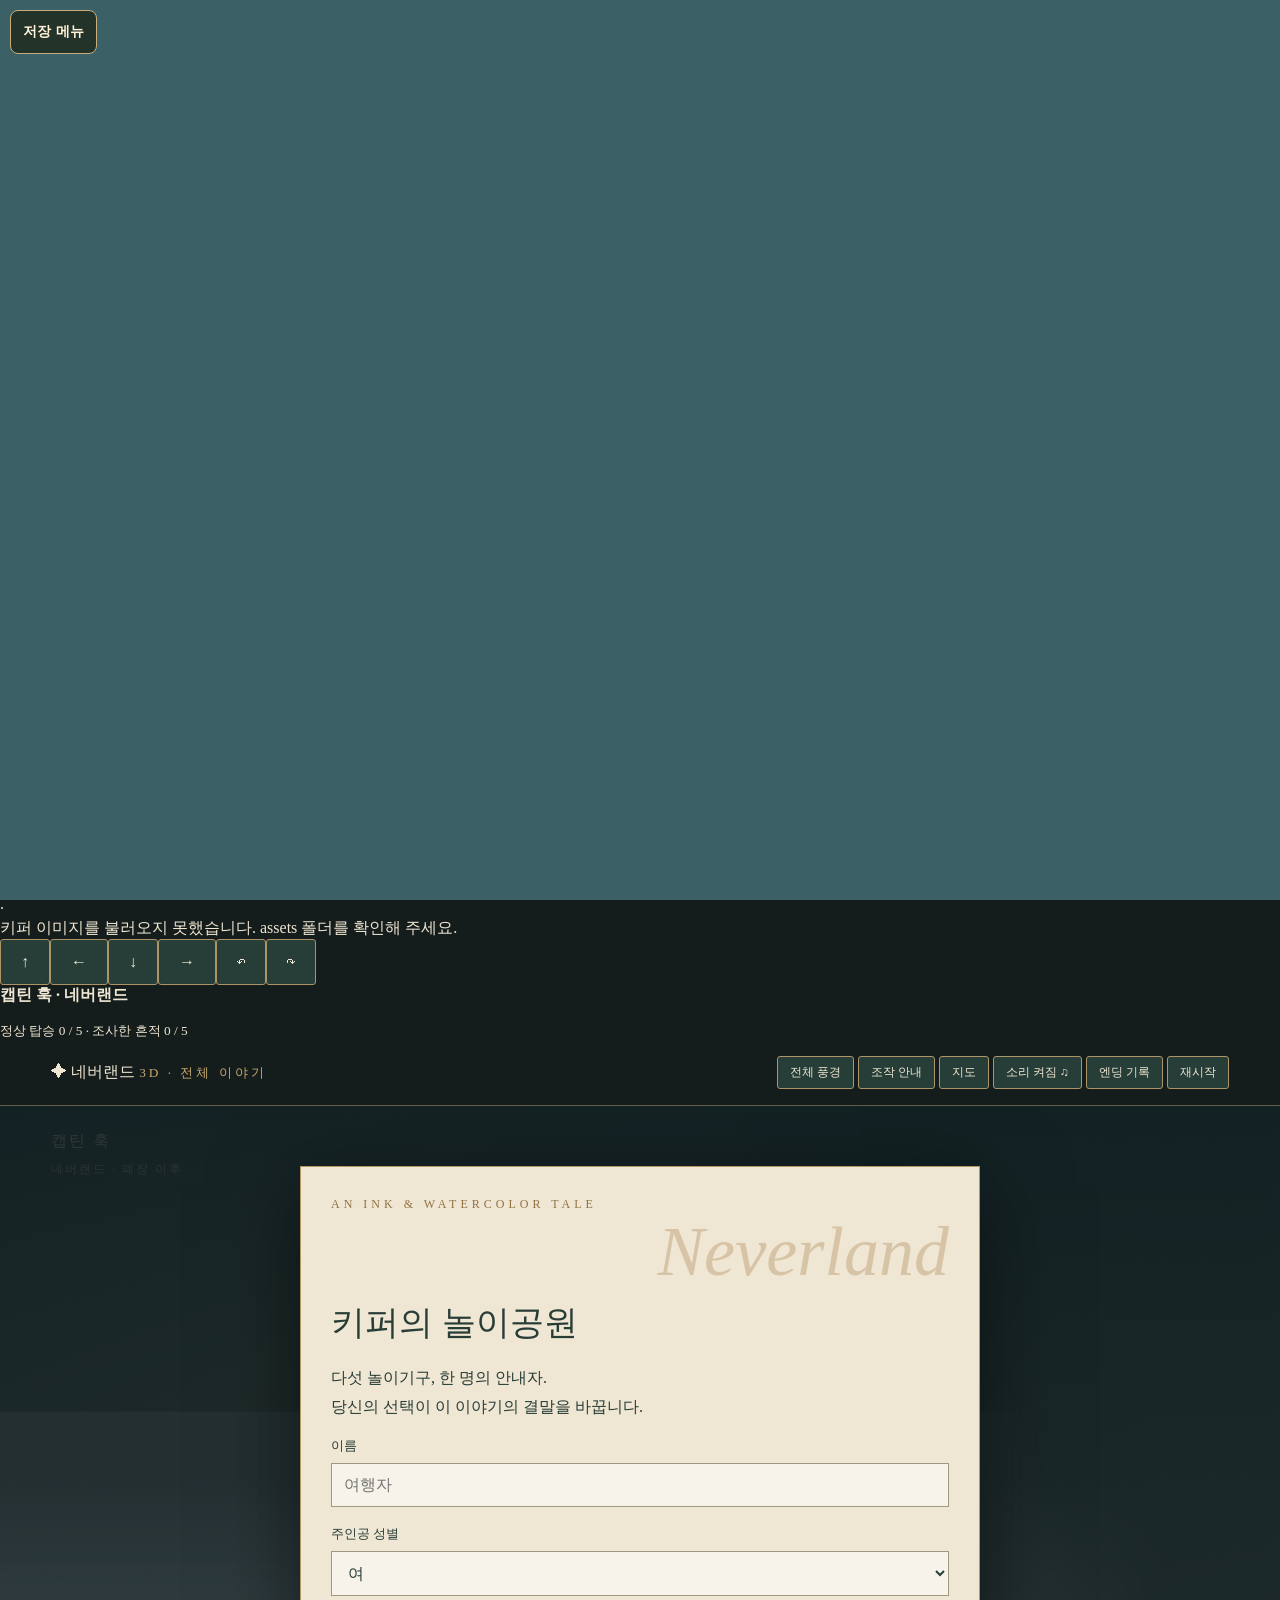
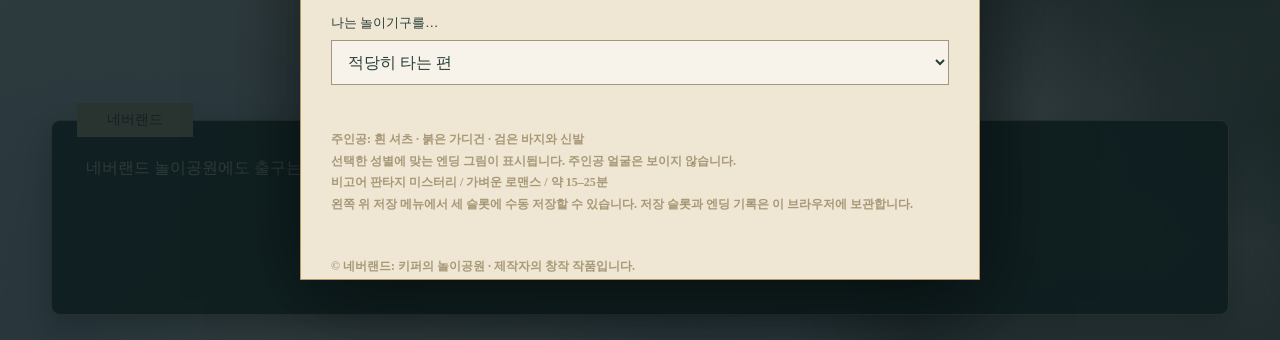
==== index.html @ f34f4129 "Add playable bedroom protagonists" ====
<meta name="robots" content="noindex,nofollow,noarchive"><!doctype html><html lang="ko"><meta charset="utf-8"><meta name="viewport" content="width=device-width,initial-scale=1"><title>네버랜드: 키퍼의 놀이공원 · 3D 전체 이야기</title>
<style>
:root{--cream:#efe6d3;--gold:#c6a771;--green:#263e37}*{box-sizing:border-box}body{margin:0;background:#151d1c;color:var(--cream);font-family:Georgia,'Malgun Gothic',serif}button,input,select{font:inherit}button{cursor:pointer;border:1px solid #ad9467;background:#263e37;color:var(--cream);padding:13px 20px;border-radius:3px}button:hover,button:focus-visible{background:#536455;outline:2px solid #dfc394}button:disabled{opacity:.5;cursor:default}header{height:66px;display:flex;align-items:center;justify-content:space-between;padding:0 4%;border-bottom:1px solid #665d49}header small{letter-spacing:3px;color:var(--gold)}header button{padding:7px 12px;font-size:12px}main{max-width:1400px;margin:auto}.stage{height:calc(100vh - 66px);min-height:650px;position:relative;overflow:hidden;background:radial-gradient(ellipse at 30% 35%,#d4b78a55,transparent 50%),linear-gradient(#253c3d,#7c8170 65%,#364e44)}.stage:after{content:'';position:absolute;inset:0;pointer-events:none;opacity:.19;background:url("data:image/svg+xml,%3Csvg xmlns='http://www.w3.org/2000/svg' width='180' height='180'%3E%3Cfilter id='n'%3E%3CfeTurbulence type='fractalNoise' baseFrequency='.65' numOctaves='3' stitchTiles='stitch'/%3E%3C/filter%3E%3Crect width='100%25' height='100%25' opacity='.6' filter='url(%23n)'/%3E%3C/svg%3E");mix-blend-mode:soft-light}.scene-label{position:absolute;top:25px;left:4%;z-index:2;letter-spacing:2px;color:#efdfba}.scene-label span{display:block;font-size:12px;margin-top:9px;color:#d2c6ab}.background{position:absolute;inset:0;width:100%;height:100%;opacity:.8}.keeper{position:absolute;height:87%;width:48%;right:5%;bottom:-4%;filter:drop-shadow(0 10px 20px #18272388);transition:opacity .5s}.hero{position:absolute;width:20%;height:50%;left:4%;bottom:22%;opacity:.7}.dialog{position:absolute;bottom:25px;left:4%;right:4%;z-index:3;background:#172d29ed;border:1px solid #c1a777;padding:29px 34px 23px;box-shadow:0 10px 40px #0006;min-height:195px}.name{position:absolute;top:-18px;left:25px;background:#d5c097;color:#243d35;padding:8px 30px;font-size:14px}.dialog p{line-height:1.85;margin:3px 0 18px;white-space:pre-line;max-width:1000px}.choices{display:flex;gap:10px;flex-wrap:wrap}.choices button{flex:1;min-width:150px}.modal{position:absolute;inset:0;background:#101d20dd;z-index:8;display:flex;align-items:center;justify-content:center;padding:20px}.panel{background:var(--cream);color:#273d36;border:1px solid #b39764;box-shadow:0 20px 80px #0008;padding:30px;max-width:680px;width:100%;max-height:90%;overflow:auto}.panel h1{font-size:34px;font-weight:normal;margin:8px 0 18px}.panel p{line-height:1.8}.panel input,.panel select{background:#fff8;border:1px solid #9d987e;color:#263e37;padding:12px;width:100%;margin:8px 0 18px}.panel label{display:block;font-size:13px}.panel button{margin:5px}.eyebrow{font-size:12px;letter-spacing:4px;color:#917345}.map{display:grid;grid-template-columns:1fr 1fr;gap:10px}.map button{min-height:90px;text-align:left}.map small{display:block;margin-top:8px;color:#d2c49d}.cut{background:linear-gradient(#1d2836,#5b6170);}.cut .keeper,.cut .hero{opacity:0}.cut .background{opacity:.5}.title-art{font-size:70px;color:#ad8858;text-align:right;font-style:italic;opacity:.35}.status{font-size:12px;color:#a79877}.puzzle-line{display:flex;gap:8px;flex-wrap:wrap;margin:20px 0}.puzzle-line button{flex:1;font-size:20px}.record{border-bottom:1px solid #b4a585;padding:12px 0}.flash{animation:fade .65s}@keyframes fade{from{opacity:0}to{opacity:1}}@media(max-width:700px){header small{display:none}.stage{min-height:760px;height:calc(100dvh - 66px)}.keeper{width:85%;right:-12%;height:78%;bottom:12%}.hero{display:none}.dialog{left:3%;right:3%;padding:27px 18px 18px;bottom:16px}.choices{gap:6px}.choices button{min-width:100%;padding:9px}.scene-label{font-size:13px}.panel{padding:23px}.panel h1{font-size:27px}}

.keeper{left:50%;right:auto;transform:translateX(-50%)}@media(max-width:700px){.keeper{left:50%;right:auto;transform:translateX(-50%)}}

.background{display:none}.painted-background{position:absolute;inset:0;width:100%;height:100%;pointer-events:none}.cut .painted-background{filter:brightness(.88)}
.picture-map{position:relative;width:100%;aspect-ratio:3/2;isolation:isolate;overflow:hidden;border-radius:12px;box-shadow:0 12px 35px #23352a33}.picture-map img{width:100%;height:100%;object-fit:fill;display:block}.ride-spot{position:absolute;transform:translate(-50%,-50%);width:24%;height:24%;background:transparent;border:2px solid transparent;border-radius:50%;cursor:pointer;padding:0;color:#283e32}.ride-spot:hover,.ride-spot:focus-visible{border-color:#c88f4e;background:#fff7db22;outline:none}.ride-label{position:absolute;bottom:0;left:50%;transform:translateX(-50%);white-space:nowrap;background:#fff8e9eb;border:1px solid #a99d7b;border-radius:15px;padding:5px 9px;font-weight:650;font-size:clamp(10px,1.5vw,16px)}.ride-spot.current .ride-label{background:#853c4b;color:#fff;border-color:#853c4b}.location-pin{position:absolute;left:50%;top:0;transform:translate(-50%,-65%);background:#a93952;color:white;border:2px solid #fff8e9;border-radius:16px;padding:5px 9px;white-space:nowrap;font-size:clamp(10px,1.4vw,15px);box-shadow:0 3px 9px #0003;pointer-events:none}.location-pin:after{content:'';position:absolute;left:calc(50% - 5px);bottom:-8px;border:5px solid transparent;border-top-color:#a93952;border-bottom:0}.status{padding:14px 0;font-weight:600}@media(max-width:600px){main{padding:18px 8px}.location-pin{padding:3px 5px}.ride-label{padding:3px 5px}}
.panel:has(.picture-map){width:100%;max-width:1050px;max-height:90%;overflow:auto}.panel .picture-map{width:100%;max-width:82.5vh;aspect-ratio:3/2;margin:auto}#mapItems .ride-spot{margin:0}.panel .map-help{font-size:14px}

.ending-art{display:none;position:absolute;inset:0;width:100%;height:100%;object-fit:cover;object-position:center 35%;z-index:2}.ending-scene .ending-art{display:block}.ending-scene .keeper,.ending-scene #location,.ending-scene .painted-background{display:none!important}.ending-scene .dialog{min-height:0;padding:18px 24px;bottom:16px}.ending-scene .dialog p{margin:5px 0 12px;line-height:1.7}.ending-scene .dialog button{padding:10px 18px}

.keeper-unseen .keeper{display:none!important}

.dialog{background:linear-gradient(120deg,#12332df5,#071d1aef);border:1px solid #c2a366;color:#faf0d5;border-radius:9px;box-shadow:0 12px 32px #0006}
#speaker.keeper-name{position:relative;display:inline-flex;align-items:center;justify-content:center;gap:18px;min-width:155px;padding:7px 22px;margin-bottom:10px;background:linear-gradient(110deg,#153a30,#24483b,#153a30);border:1px solid #bda371;border-radius:2px 16px 2px 16px;color:#f7e2b3;font-family:'Batang','바탕','Noto Serif KR',serif;font-size:18px;font-weight:400;letter-spacing:5px;line-height:1.4;box-shadow:inset 0 0 0 3px #122a2355,0 3px 10px #0003}
#speaker.keeper-name:before,#speaker.keeper-name:after{content:'✧';font-size:13px;letter-spacing:0;color:#c8aa70;font-family:serif}
@media(max-width:700px){#speaker.keeper-name{font-size:16px;min-width:140px;padding:6px 18px;gap:14px}}
</style><style id="event-art-display">.event-cut-art{display:none;position:absolute;left:15%;top:6%;width:70%;height:52%;object-fit:contain;object-position:center center;background:transparent;z-index:2;filter:drop-shadow(0 8px 20px #142c3355)}.event-cutscene .event-cut-art{display:block}.event-cutscene .keeper,.event-cutscene #location{display:none!important}.event-cutscene .dialog{z-index:3}@media(max-width:700px){.event-cut-art{left:4%;width:92%;top:8%;height:45%}}</style><style>.panel:has(.ride-canvas){max-width:850px}.panel:has(.ride-canvas) .puzzle-portrait{display:none}.ride-canvas{position:relative;min-height:235px;padding:18px;margin:12px 0;background:linear-gradient(#1e3c48,#55706b);border:2px solid #bda270;border-radius:12px;overflow:hidden;color:#f5e5b7}.ride-canvas[data-ready="true"]{box-shadow:inset 0 0 30px #ffe39d88}.star-wheel{position:relative;width:220px;height:220px;margin:auto}.star-ring{position:absolute;border:2px solid #d0b975;border-radius:50%;transition:transform .2s;background:repeating-conic-gradient(#d6bf8522 0deg 2deg,transparent 2deg 45deg)}.ring-0{inset:0}.ring-1{inset:32px}.ring-2{inset:63px}.star-ring span{position:absolute;top:-15px;left:50%;transform:translateX(-50%);font-size:28px;color:#ffe8a0;background:#294c51;border-radius:50%;padding:0 4px}.alignment-mark{position:absolute;top:-17px;left:50%;transform:translateX(-50%);color:#f1c770;z-index:3}.wheel-hub{position:absolute;top:88px;left:92px;font-size:36px}.panel:has(.ride-canvas) input[type="range"]{accent-color:#937945;margin:4px 0 10px;padding:2px;height:24px}.carousel-canopy{width:80%;margin:auto;text-align:center;padding:16px;border-radius:65% 65% 0 0;background:linear-gradient(90deg,#c9888a,#e0bf91,#c9888a);border:3px solid #d4b575}.carousel-horses{font-size:65px;letter-spacing:30px;text-align:center;color:#e9d3ac;text-shadow:0 4px #6c4752;animation:horse-bob 2s ease-in-out infinite}.music-score{display:flex;justify-content:center;gap:20px}.music-score span{display:flex;flex-direction:column;font-size:28px;color:#dbcbaf}.music-score b{font-size:16px}.music-score .played{color:#fff5a4;text-shadow:0 0 8px #ffe7a1}.piano-keys{display:flex;gap:2px;flex-wrap:wrap}.piano-keys button{flex:1;padding:20px 8px;background:#fff9eb;color:#34453d;border:1px solid #b6a687;border-bottom:8px solid #cdbf9f}.piano-keys button:last-child{flex-basis:100%;padding:9px;background:#344e43;color:#fff5de;border-bottom:1px solid #b6a687}.mirror-grid{display:grid;grid-template-columns:repeat(3,1fr);gap:7px;max-width:330px;margin:auto}.mirror-grid button{aspect-ratio:1;padding:0;background:#273b53;border:2px solid #94a7b6;border-radius:8px}.mirror-grid svg{width:100%;height:100%;transform:rotate(var(--turn,0deg));transition:transform .2s}.mirror-grid path{fill:none;stroke:#789dba;stroke-width:10;stroke-linecap:round}.mirror-grid .lit{border-color:#f1d787;background:#6f624044}.mirror-grid .lit path{stroke:#ffe29b;filter:drop-shadow(0 0 4px #ffe29b)}.mirror-labels{display:flex;justify-content:space-between;max-width:330px;margin:0 auto 8px;font-size:13px}.cup-platform{--cup-color:#e1d4b8;--spin-time:10s;position:relative;width:220px;height:220px;margin:auto;background:#dac3a244;border-radius:50%;border:5px double #dfc392;animation:cup-spin var(--spin-time) linear infinite;animation-play-state:paused}.cup-platform[data-spinning="true"]{animation-play-state:running}.teapot{position:absolute;left:78px;top:75px;padding:15px;border-radius:45% 45% 30% 30%;background:#ebd7b2;color:#8c6c44;font-size:22px}.cup{position:absolute;width:60px;height:42px;background:var(--cup-color);border:3px solid #f4dba4;border-radius:5px 5px 24px 24px;color:#ffecab;text-align:center;line-height:34px;transition:background .3s}.cup:after{content:'';position:absolute;right:-15px;top:3px;width:14px;height:20px;border:4px solid #f4dba4;border-radius:50%}.cup-a{left:75px;top:15px}.cup-b{left:20px;top:133px}.cup-c{left:133px;top:133px}.speed-meter{position:relative;max-width:350px;margin:15px auto 0;padding-top:15px;display:flex;justify-content:space-between;font-size:11px;background:linear-gradient(90deg,#a9bbbd 45%,#dfbd68 45% 65%,#ae6464 65%) top/100% 9px no-repeat}.speed-meter i{position:absolute;top:-4px;height:16px;width:4px;background:white;transform:translateX(-50%)}.paint-buttons{display:flex;gap:8px;margin-bottom:12px}.paint-buttons button{flex:1}.paint-buttons button[aria-pressed="true"]{outline:3px solid #8e7448;outline-offset:2px}@keyframes horse-bob{50%{transform:translateY(-7px)}}@keyframes cup-spin{to{transform:rotate(360deg)}}@media(max-width:500px){.ride-canvas{padding:15px;min-height:205px}.star-wheel{width:185px;height:185px}.ring-1{inset:26px}.ring-2{inset:52px}.wheel-hub{top:70px;left:74px}.carousel-horses{font-size:45px;letter-spacing:20px}.mirror-grid{max-width:240px}.panel:has(.ride-canvas){padding:16px}}@media(prefers-reduced-motion:reduce){.carousel-horses,.cup-platform{animation:none}}</style><style>.panel:has(.captain-visual){max-width:960px;padding:22px;background:#efe5d3}.panel:has(.captain-visual) .puzzle-portrait{display:none}.panel:has(.captain-visual) h1{font-size:26px;margin:12px 0}.panel:has(.captain-visual) p{margin:8px 0}.captain-visual{--swing:0deg;--swing-negative:0deg;--sway-time:3s;--lights:.08;border:2px solid #b99764;border-radius:12px;overflow:hidden;background:#213e43;box-shadow:0 5px 16px #192c3933;color:#f2e5c6}.captain-visual svg{display:block;width:100%;max-height:220px;background:#24464a}.captain-boat{transform-origin:450px 45px;animation:captain-swing var(--sway-time) ease-in-out infinite}.captain-lights{opacity:var(--lights);transition:opacity .45s;filter:drop-shadow(0 0 5px #ffe081)}.captain-water{animation:captain-water 4s linear infinite}.captain-horizon{transition:transform .5s}.captain-visual[data-step="3"] svg{animation:captain-camera 1.4s ease-in-out infinite}.captain-status{display:flex;justify-content:space-between;gap:12px;padding:11px 15px;font-size:13px}.captain-steps{display:flex;gap:6px;padding:0 15px 10px}.captain-steps span{flex:1;text-align:center;border:1px solid #60716c;border-radius:4px;padding:5px;color:#91a49a;font-size:12px}.captain-steps .active{color:#ffe8ac;border-color:#c9a866;background:#9c804d33}.captain-lever-track{position:relative;height:55px;margin:6px 18px 10px;background:linear-gradient(#142b2f 45%,#78614a 46%,#b48c52 53%,#142b2f 54%);border-radius:6px;display:flex;justify-content:space-between;align-items:end;padding:0 7px 3px;font-size:10px}.captain-handle{position:absolute;left:8%;top:2px;width:12px;height:42px;background:linear-gradient(90deg,#c9b9a2,#fff4da,#a08a72);border-radius:5px;transform:translateX(-50%) rotate(-35deg);transform-origin:center bottom;transition:left .12s,transform .12s;box-shadow:2px 3px 3px #0004}.captain-handle i{position:absolute;left:-9px;top:-2px;width:30px;height:16px;border-radius:6px;background:linear-gradient(#d96251,#7b2525);border:1px solid #672929}.panel:has(.captain-visual) input[type="range"]{accent-color:#ab453b;cursor:ew-resize;height:30px;margin:3px 0 10px}@keyframes captain-swing{0%,100%{transform:rotate(var(--swing-negative))}50%{transform:rotate(var(--swing))}}@keyframes captain-water{to{transform:translateX(70px)}}@keyframes captain-camera{0%,100%{transform:translateY(0)}50%{transform:translateY(3px)}}@media(max-width:700px){.panel:has(.captain-visual){padding:15px}.captain-visual svg{max-height:170px}.captain-status{font-size:11px}.captain-status span:first-child{max-width:70%}}@media(prefers-reduced-motion:reduce){.captain-boat,.captain-water,.captain-visual[data-step="3"] svg{animation:none}.captain-boat{transform:rotate(var(--swing))}}</style>
<link rel="stylesheet" href="full-story.css"><div id="world-root"><canvas id="world-world" aria-label="직접 걸어 다니는 네버랜드 3D 공간"></canvas><div id="world-landmarks" aria-hidden="true"><span id="world-label-captain"></span><span id="world-label-wheel"></span><span id="world-label-carousel"></span><span id="world-label-mirror"></span><span id="world-label-tea"></span></div><div id="world-cross">·</div><div id="world-caption" role="status"></div><button id="world-interact" hidden></button><div id="world-toast" role="status"></div><div id="world-mobile"><div><button data-key="w" aria-label="앞으로">↑</button><button data-key="a" aria-label="왼쪽으로">←</button><button data-key="s" aria-label="뒤로">↓</button><button data-key="d" aria-label="오른쪽으로">→</button><button data-key="arrowleft" aria-label="왼쪽 보기">↶</button><button data-key="arrowright" aria-label="오른쪽 보기">↷</button></div></div></div><div id="walk-journal"><strong id="walk-title"></strong><p id="walk-objective"></p><small id="walk-progress"></small></div><div id="world-legacy" hidden><div id="world-dialog" hidden></div><div id="world-instructions" hidden></div><div id="world-cover" hidden></div><div id="world-keeper-front" hidden></div><div id="world-chapter" hidden></div><div id="world-objective" hidden></div><div id="world-stamps" hidden></div><div id="world-map-name" hidden></div><div id="world-start" hidden></div><div id="world-sound" hidden></div><div id="world-next" hidden></div><div id="world-help" hidden></div><div id="world-closeHelp" hidden></div><div id="world-restart" hidden></div><div id="world-speaker" hidden></div><div id="world-line" hidden></div></div><header><div>✦ 네버랜드 <small>3D · 전체 이야기</small></div><div><button id="scenic-view" aria-pressed="false">전체 풍경</button> <button id="walking-help">조작 안내</button> <button id="walking-map">지도</button> <button id="sound">소리 켜짐 ♫</button> <button id="records">엔딩 기록</button> <button id="restart">재시작</button></div></header><main><div class="stage" id="stage"><div class="scene-label" id="location"></div><svg class="painted-background" id="park-painting" viewBox="41 0 983 499" preserveAspectRatio="xMidYMid slice" role="img"><image id="park-image" x="0" y="0"/></svg>
<svg class="background" viewBox="0 0 1400 850" preserveAspectRatio="xMidYMid slice"><defs><radialGradient id="glow"><stop stop-color="#ffebbc"/><stop offset="1" stop-color="#c0a673" stop-opacity="0"/></radialGradient></defs><circle cx="230" cy="175" r="65" fill="#e7d7ac"/><g stroke="#d5bf91" fill="none" opacity=".5" stroke-width="3"><circle cx="320" cy="445" r="210"/><circle cx="320" cy="445" r="180"/><path d="M320 235V655M110 445H530M170 295L470 595M170 595L470 295M320 445L210 780M320 445L435 780"/></g><g id="ride-art" fill="#273c38" stroke="#b79a66" stroke-width="3"><path d="M690 680L780 270L900 680M735 680L780 380L850 680"/><path d="M585 430Q780 750 975 430Q780 590 585 430Z"/><path d="M570 426L610 382L680 450M900 450L955 380L980 426"/></g><path d="M0 760Q300 700 600 760T1400 750V850H0Z" fill="#263f35"/><g fill="#efcf85"><circle cx="130" cy="440" r="7"/><circle cx="320" cy="250" r="7"/><circle cx="505" cy="440" r="7"/><circle cx="780" cy="270" r="8"/></g><g id="souls" style="display:none" fill="#d9d8dc" opacity=".6"></g><path d="M0 95Q350 160 700 90T1400 105" fill="none" stroke="#c0a879"/><g fill="#b99b65"><path d="M100 113l20 47 18-40M260 126l20 46 18-41M450 127l20 42 18-43M620 105l20 45 18-50M1050 73l20 45 18-40"/></g></svg>
<img class="keeper" id="keeper" alt="키퍼 · 기본" data-pose="00" style="object-fit:contain;object-position:center bottom">

<div class="dialog"><div class="name" id="speaker"></div><p id="text"></p><div class="choices" id="choices"></div></div><div id="overlay"></div></div></main>
<style>.puzzle-portrait{float:right;width:145px;height:220px;object-fit:contain;object-position:center top;margin:-10px -8px 8px 16px;filter:drop-shadow(0 5px 8px #233d3522)}@media(max-width:500px){.puzzle-portrait{width:110px;height:170px;margin:0 0 5px 8px}}.puzzle-line,#puzzleActions{clear:both}</style><svg width="0" height="0" aria-hidden="true" style="position:absolute;pointer-events:none"><defs><filter id="keeper-red-filter" color-interpolation-filters="sRGB"><feColorMatrix id="keeper-red-matrix" type="matrix" values="1 0 0 0 0 0 1 0 0 0 0 0 1 0 0 0 0 0 1 0"/></filter><filter id="keeper-vein-filter" x="0%" y="0%" width="100%" height="100%" primitiveUnits="objectBoundingBox" color-interpolation-filters="sRGB"><feImage id="keeper-vein-image" x="0" y="0" width="1" height="1" preserveAspectRatio="none" result="veinPattern"/><feComposite in="veinPattern" in2="SourceAlpha" operator="in" result="redVeins"/><feBlend in="SourceGraphic" in2="redVeins" mode="multiply"/></filter></defs></svg><script type="application/json" id="keeper-art">{"10":{"name":"쓸쓸함","src":"assets/keeper-v3-09-sad.webp"},"11":{"name":"슬픈 기억","src":"assets/keeper-v3-09-sad.webp"},"12":{"name":"안도","src":"assets/keeper-v3-04-hand-heart.webp"},"13":{"name":"손을 내밀기","src":"assets/keeper-v3-03-welcome.webp"},"14":{"name":"길을 안내하기","src":"assets/keeper-v3-03-welcome.webp"},"15":{"name":"모자 챙 인사","src":"assets/keeper-v3-05-hat-greeting.webp"},"00":{"name":"기본","src":"assets/keeper-v3-01-basic.webp"},"01":{"name":"부드러운 미소","src":"assets/keeper-v3-02-smile.webp"},"02":{"name":"기쁜 미소","src":"assets/keeper-v3-02-smile.webp"},"03":{"name":"다정한 환영","src":"assets/keeper-v3-03-welcome.webp"},"04":{"name":"진심을 전하기","src":"assets/keeper-v3-04-hand-heart.webp"},"05":{"name":"생각","src":"assets/keeper-v3-06-thoughtful.webp"},"06":{"name":"놀람","src":"assets/keeper-v3-07-surprised.webp"},"07":{"name":"걱정","src":"assets/keeper-v3-08-worried.webp"},"08":{"name":"머물러 달라는 손짓","src":"assets/keeper-v3-10-stay.webp"},"09":{"name":"붙잡는 손짓","src":"assets/keeper-v3-10-stay.webp"}}</script><script type="application/json" id="park-art">[{"label":"C1","view":[41,0,983,499],"src":"assets/21350a3a392b76acb262.webp"},{"label":"F2","view":[0,574,967,507],"src":"assets/b9b08fe2f68e9ed56bf0.webp"},{"label":"R1","view":[0,0,1536,306],"src":"assets/a3bb6de1889df25cfb8a.webp"},{"label":"M2","view":[0,519,1024,474],"src":"assets/f5819645d2384031af34.webp"},{"label":"T3","view":[0,1117,941,514],"src":"assets/24be418405ca9fe4ffc0.webp"},{"label":"S3","view":[0,0,1672,941],"src":"assets/d3d7ed5fa5bd92c94b6c.webp"}]</script><script type="application/json" id="ending-art">{"1":"assets/8801aae134a159340872.webp","2":"assets/ebca2f79a13b30966cfa.webp","3":"assets/700710c249279cd0dffc.webp","5":"assets/a40db5fd07163f665c43.webp","captain":"assets/4d8eb2d135c24224edb6.webp","wheel":"assets/4b414f98a9d99d618bef.webp","carousel":"assets/2070144f37889f9f1286.webp","mirror":"assets/5729351db4cbe5a77e00.webp","teacup":"assets/c474ac1bb3e7184df14a.webp","final":"assets/0a86ce17ceb1e68ab8fc.webp","male-1":"assets/87120ea25d9b8d6d7f38.webp","male-2":"assets/0293249d05f2e74d8647.webp","male-3":"assets/e1275bd33e93ce14794b.webp","male-5":"assets/38a50c6c921cd93d0341.webp","male-mirror":"assets/dcb38ff35af02229dc70.webp"}</script></html>


<aside id="ride-panel" hidden><strong id="ride-status"></strong><progress id="ride-progress" max="1" value="0"></progress><div><button id="ride-operate">기구 조작</button><button id="ride-stand">일어나기 · Q</button><button id="ride-return">공원으로 돌아가기</button></div></aside>
<link rel="stylesheet" href="position-map.css"><link rel="stylesheet" href="carnival-scene.css"><script src="carnival-layout.js"></script><script src="ride-interiors.js"></script><script src="vendor/three.min.js"></script><script src="bgm.js"></script><script src="world.js"></script><script src="ride-interior-scenes.js"></script><script src="dreamcore-stage.js"></script><script src="reality-fracture.js"></script><script src="keeper-veins.js"></script><script src="castle-scene.js"></script><script src="carnival-scene.js"></script><script src="story-core.js"></script><link rel="stylesheet" href="castle-room.css"><script src="castle-movement.js"></script><script src="castle-room.js"></script><script src="story-3d.js"></script><script src="keeper-story.js"></script><link rel="stylesheet" href="lost-boys.css"><script src="lost-boys.js"></script><link rel="stylesheet" href="ending-world.css"><script src="ending-decor.js"></script><script src="ending-dialogue.js"></script><script src="ending-world.js"></script><link rel="stylesheet" href="dialogue-controls.css"><script src="dialogue-controls.js"></script>


<link rel="stylesheet" href="game-tools.css"><script src="game-tools.js"></script>
<link rel="stylesheet" href="cheshire.css"><script src="cheshire.js"></script><link rel="stylesheet" href="manual-save.css"><script src="manual-save.js"></script>
---- castle-room.css ----
#castle-room[hidden],#castle-room [hidden]{display:none}
#castle-room{position:fixed;inset:0;z-index:44;overflow:auto;background:radial-gradient(ellipse at 50% 0%,#342347,#151025 75%);color:#f8eada;padding:3.75rem max(1rem,calc((100vw - 960px)/2)) 5rem;font-family:system-ui,sans-serif}
#castle-room header{margin-bottom:1rem}
#castle-room h1{font-size:clamp(1.15rem,4vw,2rem);margin:0;color:inherit}
#castle-room button{min-height:44px;padding:.4rem .75rem;background:#392942;color:#fff0e4;border:1px solid #c59aab;border-radius:.55rem;font-size:clamp(.75rem,2.3vw,.95rem);cursor:pointer}
#castle-room button:focus-visible{outline:3px solid #ffdd9c;outline-offset:2px}
.castle-illustration{overflow:hidden;border:1px solid #a880ba;border-radius:1rem;box-shadow:0 15px 40px #100d24a0}
.castle-bedroom,.castle-window-view{position:relative}
.castle-bedroom{aspect-ratio:1672/941;background:#171127 url("assets/castle-bedroom.png") center/100% 100% no-repeat}
#castle-room .castle-bedroom button{position:absolute;min-width:44px;min-height:44px;padding:0;border:0;background:transparent;transform:translate(-50%,-50%);touch-action:manipulation}
#castle-room .castle-bedroom button:hover{box-shadow:inset 0 0 0 2px #ffdd9c99,0 0 14px #ffdd9c66;background:#ffdd9c10}
.room-door{left:9%;top:55%;width:16%;height:54%}
.room-window{left:56%;top:27%;width:25%;height:42%}
.room-letter{left:50.5%;top:53%;width:7%;height:9%}
.room-book{left:73.7%;top:58%;width:9%;height:9%}
.room-record{left:84.8%;top:51%;width:11%;height:21%}
.room-photo{left:94.5%;top:54%;width:9%;height:16%}
.room-starlight{position:absolute;left:37.5%;top:10%;width:1%;aspect-ratio:1;border-radius:50%;pointer-events:none;box-shadow:0 0 14px 6px #ffdc91,4px 1px 18px 5px #ffe0b1;animation:castle-twinkle 5s ease-in-out infinite alternate}
@keyframes castle-twinkle{from{opacity:.06}to{opacity:.55}}
@media(prefers-reduced-motion:reduce){.room-starlight{animation:none;opacity:.2}}
.reduce-motion .room-starlight{animation:none;opacity:.2}
.castle-window-view canvas{display:block;width:100%;height:auto}
.castle-window-view button{display:block;margin:.5rem .75rem .75rem auto}
.castle-room-copy{margin-top:1rem;font-size:var(--dialogue-font,18px);line-height:1.6}
.castle-room-copy p{margin:.25rem 0 .65rem}
.castle-room-copy ol{margin:.4rem 0;padding-left:1.7rem}
@media(max-width:560px){#castle-room{padding-top:4.25rem;padding-inline:.5rem}}

#castle-room .castle-bedroom button:is(:hover,:focus-visible){z-index:1}
#castle-room .castle-bedroom button:is(:hover,:focus-visible)::after{
 content:attr(aria-label);
 position:absolute;
 bottom:100%;
 left:50%;
 transform:translateX(-50%);
 margin-bottom:5px;
 padding:.25rem .5rem;
 border:1px solid #b38cbd;
 border-radius:.4rem;
 background:#211630;
 color:#fff0e4;
 font-size:clamp(.7rem,2.2vw,.88rem);
 line-height:1.4;
 white-space:nowrap;
 pointer-events:none;
}
#castle-room .room-door:is(:hover,:focus-visible)::after{left:0;transform:none}
#castle-room .room-photo:is(:hover,:focus-visible)::after{left:auto;right:0;transform:none}

.room-avatar{position:absolute;z-index:2;width:15%;aspect-ratio:1;transform:translate(-50%,-88%);pointer-events:none}
.room-avatar::before{content:"";position:absolute;left:32%;bottom:9%;width:36%;height:9%;background:#160d32a8;filter:blur(2px);border-radius:50%}
.room-avatar img{display:block;position:relative;width:100%;height:100%;object-fit:contain;transform-origin:center 87%}
.room-avatar[data-pose="left"] img{scale:-1 1}
.room-avatar[data-pose="up"] img{rotate:-4deg}
.room-avatar[data-pose="lying"]{transform:translate(-50%,-50%) rotate(-80deg)}
.room-avatar[data-pose="lying"]::before{display:none}
.room-avatar[data-pose="rising"] img{rotate:-18deg;scale:.94}
.walking-avatar img{animation:room-step .27s ease-in-out infinite alternate}
@keyframes room-step{from{translate:0 0}to{translate:0 -5%;rotate:3deg}}
#castle-room .castle-bedroom .room-nearby{box-shadow:inset 0 0 0 2px #ffdf9c99,0 0 12px #ffdf9c66}
.room-controls,.room-directions{display:flex;align-items:center;flex-wrap:wrap;gap:.35rem}
.room-controls{margin-top:.6rem;justify-content:space-between}
#castle-room .room-directions button{min-width:44px;padding:.25rem;touch-action:none;user-select:none}
#castle-room [data-room-use]:disabled{opacity:.64}
@media(prefers-reduced-motion:reduce){.walking-avatar img{animation:none}}
---- cheshire.css ----
#cheshire-portrait{position:absolute;z-index:2;bottom:12%;height:82%;width:42%;pointer-events:none;transition:left .65s ease,filter .3s;left:50%;transform:translateX(-50%)}
#cheshire-portrait[hidden]{display:none!important}#cheshire-portrait>div{height:100%;width:100%;background-image:url('cheshire/expressions.webp');background-size:400% 100%;background-position:0 50%;background-repeat:no-repeat;animation:cheshire-breathe 4s ease-in-out infinite}
#cheshire-portrait[data-expression=guarded]>div{background-position:33.333% 50%}#cheshire-portrait[data-expression=threat]>div{background-position:66.666% 50%}#cheshire-portrait[data-expression=regret]>div{background-position:100% 50%}
#stage .cast-center{left:50%!important;right:auto!important;transform:translateX(-50%)!important}#stage .cast-left{left:28%!important;right:auto!important;transform:translateX(-50%)!important}#stage .cast-right{left:72%!important;right:auto!important;transform:translateX(-50%)!important}#stage .cast-listener{filter:brightness(.65) saturate(.75)}#stage #keeper{transition:left .65s ease,filter .3s}.cheshire-scene #keeper:not(.cast-right):not(.cast-left):not(.cast-center){visibility:hidden}
.dialogue-crayon #world-root canvas,.dialogue-crayon .painted-background{filter:url('#crayon-world') saturate(.55);image-rendering:pixelated}.dialogue-crayon #world-root:after{content:'';position:absolute;inset:0;pointer-events:none;opacity:.22;background:repeating-linear-gradient(14deg,#fff6de 0 1px,transparent 1px 5px),repeating-linear-gradient(102deg,#574c39 0 1px,transparent 1px 8px);mix-blend-mode:soft-light}.dialogue-crayon .dialog{z-index:5}.cheshire-scene #speaker{letter-spacing:2px}
@keyframes cheshire-breathe{50%{transform:translateY(-3px)}}@media(max-width:700px){#cheshire-portrait{width:64%;height:66%;bottom:24%}#stage .cast-left{left:24%!important}#stage .cast-right{left:76%!important}}
@media(prefers-reduced-motion:reduce){#stage #keeper,#cheshire-portrait{transition:none}#cheshire-portrait>div{animation:none}}
body.reduce-motion #cheshire-portrait,body.reduce-motion #stage #keeper{transition:none}body.reduce-motion #cheshire-portrait>div{animation:none}

#cheshire-portrait{width:auto;aspect-ratio:0.506} @media(max-width:700px){#cheshire-portrait{width:auto;aspect-ratio:0.506}}

body.cheshire-danger #world-root{box-shadow:inset 0 0 80px #a92b31}body.cheshire-danger #world-root:before{content:'재운행 · 문 잠김 · 비상정지 권한 잠금';position:absolute;top:12%;left:5%;z-index:4;color:#fff1d4;background:#852c35;padding:12px;font:16px sans-serif} 

.ending-scene #cheshire-portrait{display:none!important}.cheshire-scene #ride-panel{display:none!important}
---- manual-save.css ----
#manual-save-menu{position:fixed;top:max(.65rem,env(safe-area-inset-top));left:max(.65rem,env(safe-area-inset-left));z-index:46;min-height:44px;padding:.35rem .75rem;border:1px solid #c8ad7d;border-radius:.5rem;background:#24332a;color:#fff2d7;font:600 .875rem system-ui,sans-serif}
#manual-save-dialog{box-sizing:border-box;width:min(31rem,calc(100% - 1.25rem));max-height:calc(100% - 1.25rem);padding:1rem 1.2rem;overflow:auto;border:1px solid #b28fac;border-radius:.8rem;background:#241b31;color:#fff0e4;font-family:system-ui,sans-serif}
#manual-save-dialog::backdrop{background:#100b1bcc}
#manual-save-dialog header{display:flex;align-items:center;justify-content:space-between;gap:1rem}
#manual-save-dialog h2{margin:0;font-size:1.25rem}
#manual-save-dialog [data-save-slots]>div{display:grid;grid-template-columns:minmax(0,1fr) auto;gap:.25rem .75rem;align-items:center;padding:.65rem 0;border-top:1px solid #b28fac66}
#manual-save-dialog [data-save-slots] span{grid-column:1;overflow-wrap:anywhere}
#manual-save-dialog [data-save-slots] button{grid-column:2}
#manual-save-dialog [data-save-slots] button:first-of-type{grid-row:1 / span 2}
#manual-save-dialog button{min-height:44px;border:1px solid #b28fac;border-radius:.45rem;background:#47334d;color:inherit;padding:.35rem .7rem}
#manual-save-dialog button:disabled{opacity:.55}
#manual-save-dialog button:focus-visible,#manual-save-menu:focus-visible{outline:3px solid #ffe09d;outline-offset:2px}

#manual-save-load{margin-inline-start:.5rem}
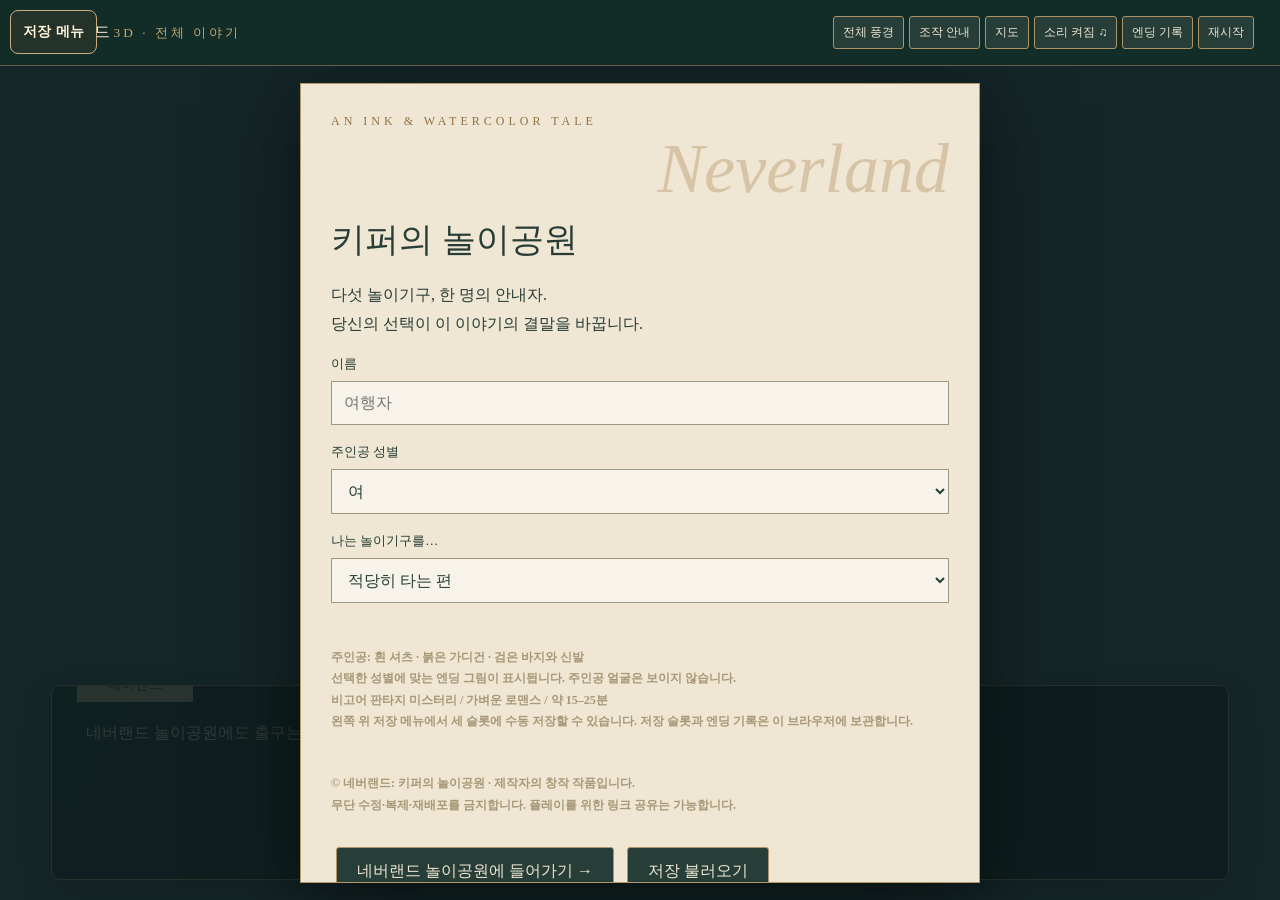
==== commit d974762b: "Apply pastel crayon melt to the Keeper" ====
--- a/index.html
+++ b/index.html
@@ -22,12 +22,12 @@
 <img class="keeper" id="keeper" alt="키퍼 · 기본" data-pose="00" style="object-fit:contain;object-position:center bottom">
 
 <div class="dialog"><div class="name" id="speaker"></div><p id="text"></p><div class="choices" id="choices"></div></div><div id="overlay"></div></div></main>
-<style>.puzzle-portrait{float:right;width:145px;height:220px;object-fit:contain;object-position:center top;margin:-10px -8px 8px 16px;filter:drop-shadow(0 5px 8px #233d3522)}@media(max-width:500px){.puzzle-portrait{width:110px;height:170px;margin:0 0 5px 8px}}.puzzle-line,#puzzleActions{clear:both}</style><svg width="0" height="0" aria-hidden="true" style="position:absolute;pointer-events:none"><defs><filter id="keeper-red-filter" color-interpolation-filters="sRGB"><feColorMatrix id="keeper-red-matrix" type="matrix" values="1 0 0 0 0 0 1 0 0 0 0 0 1 0 0 0 0 0 1 0"/></filter><filter id="keeper-vein-filter" x="0%" y="0%" width="100%" height="100%" primitiveUnits="objectBoundingBox" color-interpolation-filters="sRGB"><feImage id="keeper-vein-image" x="0" y="0" width="1" height="1" preserveAspectRatio="none" result="veinPattern"/><feComposite in="veinPattern" in2="SourceAlpha" operator="in" result="redVeins"/><feBlend in="SourceGraphic" in2="redVeins" mode="multiply"/></filter></defs></svg><script type="application/json" id="keeper-art">{"10":{"name":"쓸쓸함","src":"assets/keeper-v3-09-sad.webp"},"11":{"name":"슬픈 기억","src":"assets/keeper-v3-09-sad.webp"},"12":{"name":"안도","src":"assets/keeper-v3-04-hand-heart.webp"},"13":{"name":"손을 내밀기","src":"assets/keeper-v3-03-welcome.webp"},"14":{"name":"길을 안내하기","src":"assets/keeper-v3-03-welcome.webp"},"15":{"name":"모자 챙 인사","src":"assets/keeper-v3-05-hat-greeting.webp"},"00":{"name":"기본","src":"assets/keeper-v3-01-basic.webp"},"01":{"name":"부드러운 미소","src":"assets/keeper-v3-02-smile.webp"},"02":{"name":"기쁜 미소","src":"assets/keeper-v3-02-smile.webp"},"03":{"name":"다정한 환영","src":"assets/keeper-v3-03-welcome.webp"},"04":{"name":"진심을 전하기","src":"assets/keeper-v3-04-hand-heart.webp"},"05":{"name":"생각","src":"assets/keeper-v3-06-thoughtful.webp"},"06":{"name":"놀람","src":"assets/keeper-v3-07-surprised.webp"},"07":{"name":"걱정","src":"assets/keeper-v3-08-worried.webp"},"08":{"name":"머물러 달라는 손짓","src":"assets/keeper-v3-10-stay.webp"},"09":{"name":"붙잡는 손짓","src":"assets/keeper-v3-10-stay.webp"}}</script><script type="application/json" id="park-art">[{"label":"C1","view":[41,0,983,499],"src":"assets/21350a3a392b76acb262.webp"},{"label":"F2","view":[0,574,967,507],"src":"assets/b9b08fe2f68e9ed56bf0.webp"},{"label":"R1","view":[0,0,1536,306],"src":"assets/a3bb6de1889df25cfb8a.webp"},{"label":"M2","view":[0,519,1024,474],"src":"assets/f5819645d2384031af34.webp"},{"label":"T3","view":[0,1117,941,514],"src":"assets/24be418405ca9fe4ffc0.webp"},{"label":"S3","view":[0,0,1672,941],"src":"assets/d3d7ed5fa5bd92c94b6c.webp"}]</script><script type="application/json" id="ending-art">{"1":"assets/8801aae134a159340872.webp","2":"assets/ebca2f79a13b30966cfa.webp","3":"assets/700710c249279cd0dffc.webp","5":"assets/a40db5fd07163f665c43.webp","captain":"assets/4d8eb2d135c24224edb6.webp","wheel":"assets/4b414f98a9d99d618bef.webp","carousel":"assets/2070144f37889f9f1286.webp","mirror":"assets/5729351db4cbe5a77e00.webp","teacup":"assets/c474ac1bb3e7184df14a.webp","final":"assets/0a86ce17ceb1e68ab8fc.webp","male-1":"assets/87120ea25d9b8d6d7f38.webp","male-2":"assets/0293249d05f2e74d8647.webp","male-3":"assets/e1275bd33e93ce14794b.webp","male-5":"assets/38a50c6c921cd93d0341.webp","male-mirror":"assets/dcb38ff35af02229dc70.webp"}</script></html>
+<style>.puzzle-portrait{float:right;width:145px;height:220px;object-fit:contain;object-position:center top;margin:-10px -8px 8px 16px;filter:drop-shadow(0 5px 8px #233d3522)}@media(max-width:500px){.puzzle-portrait{width:110px;height:170px;margin:0 0 5px 8px}}.puzzle-line,#puzzleActions{clear:both}</style><svg width="0" height="0" aria-hidden="true" style="position:absolute;pointer-events:none"><defs><filter id="keeper-melt-filter" x="0%" y="0%" width="100%" height="104%" primitiveUnits="objectBoundingBox" color-interpolation-filters="sRGB"><feImage id="keeper-melt-pool" x=".25" y=".91" width=".5" height=".12" preserveAspectRatio="none" result="pool"/><feImage id="keeper-melt-image" x="0" y="0" width="1" height="1" preserveAspectRatio="none" result="melt"/><feComposite in="melt" in2="SourceAlpha" operator="in" result="coat"/><feMerge><feMergeNode in="pool"/><feMergeNode in="SourceGraphic"/><feMergeNode in="coat"/></feMerge></filter></defs></svg><script type="application/json" id="keeper-art">{"10":{"name":"쓸쓸함","src":"assets/keeper-v3-09-sad.webp"},"11":{"name":"슬픈 기억","src":"assets/keeper-v3-09-sad.webp"},"12":{"name":"안도","src":"assets/keeper-v3-04-hand-heart.webp"},"13":{"name":"손을 내밀기","src":"assets/keeper-v3-03-welcome.webp"},"14":{"name":"길을 안내하기","src":"assets/keeper-v3-03-welcome.webp"},"15":{"name":"모자 챙 인사","src":"assets/keeper-v3-05-hat-greeting.webp"},"00":{"name":"기본","src":"assets/keeper-v3-01-basic.webp"},"01":{"name":"부드러운 미소","src":"assets/keeper-v3-02-smile.webp"},"02":{"name":"기쁜 미소","src":"assets/keeper-v3-02-smile.webp"},"03":{"name":"다정한 환영","src":"assets/keeper-v3-03-welcome.webp"},"04":{"name":"진심을 전하기","src":"assets/keeper-v3-04-hand-heart.webp"},"05":{"name":"생각","src":"assets/keeper-v3-06-thoughtful.webp"},"06":{"name":"놀람","src":"assets/keeper-v3-07-surprised.webp"},"07":{"name":"걱정","src":"assets/keeper-v3-08-worried.webp"},"08":{"name":"머물러 달라는 손짓","src":"assets/keeper-v3-10-stay.webp"},"09":{"name":"붙잡는 손짓","src":"assets/keeper-v3-10-stay.webp"}}</script><script type="application/json" id="park-art">[{"label":"C1","view":[41,0,983,499],"src":"assets/21350a3a392b76acb262.webp"},{"label":"F2","view":[0,574,967,507],"src":"assets/b9b08fe2f68e9ed56bf0.webp"},{"label":"R1","view":[0,0,1536,306],"src":"assets/a3bb6de1889df25cfb8a.webp"},{"label":"M2","view":[0,519,1024,474],"src":"assets/f5819645d2384031af34.webp"},{"label":"T3","view":[0,1117,941,514],"src":"assets/24be418405ca9fe4ffc0.webp"},{"label":"S3","view":[0,0,1672,941],"src":"assets/d3d7ed5fa5bd92c94b6c.webp"}]</script><script type="application/json" id="ending-art">{"1":"assets/8801aae134a159340872.webp","2":"assets/ebca2f79a13b30966cfa.webp","3":"assets/700710c249279cd0dffc.webp","5":"assets/a40db5fd07163f665c43.webp","captain":"assets/4d8eb2d135c24224edb6.webp","wheel":"assets/4b414f98a9d99d618bef.webp","carousel":"assets/2070144f37889f9f1286.webp","mirror":"assets/5729351db4cbe5a77e00.webp","teacup":"assets/c474ac1bb3e7184df14a.webp","final":"assets/0a86ce17ceb1e68ab8fc.webp","male-1":"assets/87120ea25d9b8d6d7f38.webp","male-2":"assets/0293249d05f2e74d8647.webp","male-3":"assets/e1275bd33e93ce14794b.webp","male-5":"assets/38a50c6c921cd93d0341.webp","male-mirror":"assets/dcb38ff35af02229dc70.webp"}</script></html>
 
 
 <aside id="ride-panel" hidden><strong id="ride-status"></strong><progress id="ride-progress" max="1" value="0"></progress><div><button id="ride-operate">기구 조작</button><button id="ride-stand">일어나기 · Q</button><button id="ride-return">공원으로 돌아가기</button></div></aside>
-<link rel="stylesheet" href="position-map.css"><link rel="stylesheet" href="carnival-scene.css"><script src="carnival-layout.js"></script><script src="ride-interiors.js"></script><script src="vendor/three.min.js"></script><script src="bgm.js"></script><script src="world.js"></script><script src="ride-interior-scenes.js"></script><script src="dreamcore-stage.js"></script><script src="reality-fracture.js"></script><script src="keeper-veins.js"></script><script src="castle-scene.js"></script><script src="carnival-scene.js"></script><script src="story-core.js"></script><link rel="stylesheet" href="castle-room.css"><script src="castle-movement.js"></script><script src="castle-room.js"></script><script src="story-3d.js"></script><script src="keeper-story.js"></script><link rel="stylesheet" href="lost-boys.css"><script src="lost-boys.js"></script><link rel="stylesheet" href="ending-world.css"><script src="ending-decor.js"></script><script src="ending-dialogue.js"></script><script src="ending-world.js"></script><link rel="stylesheet" href="dialogue-controls.css"><script src="dialogue-controls.js"></script>
+<link rel="stylesheet" href="position-map.css"><link rel="stylesheet" href="carnival-scene.css"><script src="carnival-layout.js"></script><script src="ride-interiors.js"></script><script src="vendor/three.min.js"></script><script src="bgm.js"></script><script src="world.js"></script><script src="ride-interior-scenes.js"></script><script src="dreamcore-stage.js"></script><script src="reality-fracture.js"></script><script src="keeper-melt.js"></script><script src="castle-scene.js"></script><link rel="stylesheet" href="coaster.css"><script src="coaster.js"></script><script src="carnival-scene.js"></script><script src="story-core.js"></script><link rel="stylesheet" href="castle-room.css"><script src="castle-movement.js"></script><script src="castle-room.js"></script><script src="story-3d.js"></script><script src="keeper-story.js"></script><link rel="stylesheet" href="lost-boys.css"><script src="lost-boys.js"></script><link rel="stylesheet" href="ending-world.css"><script src="ending-decor.js"></script><script src="ending-dialogue.js"></script><script src="ending-world.js"></script><link rel="stylesheet" href="dialogue-controls.css"><script src="dialogue-controls.js"></script>
 
 
 <link rel="stylesheet" href="game-tools.css"><script src="game-tools.js"></script>
-<link rel="stylesheet" href="cheshire.css"><script src="cheshire.js"></script><link rel="stylesheet" href="manual-save.css"><script src="manual-save.js"></script>
+<link rel="stylesheet" href="booth-games.css"><script src="booth-games.js"></script><link rel="stylesheet" href="manual-save.css"><script src="manual-save.js"></script>
--- a/full-story.css
+++ b/full-story.css
@@ -0,0 +1,7 @@
+html,body{height:100%;overflow:hidden}header{position:relative;z-index:12;background:#122c27;height:66px;gap:8px;padding:0 2%}header>div:last-child{display:flex;gap:5px;flex-wrap:wrap}header button{padding:7px 9px}main{max-width:none;pointer-events:none}.stage{height:calc(100dvh - 66px);min-height:0;background:transparent;pointer-events:none}.stage:after{display:none}.dialog,.modal{pointer-events:auto}.dialog{max-height:65dvh;overflow:auto;bottom:20px}.dialog p{max-width:none}.keeper{pointer-events:none;z-index:1}.painted-background{display:none}.cut .painted-background{display:block;opacity:.95;z-index:1}.cut .keeper{display:none!important}.scene-label{display:none}.walking .dialog,.walking .keeper{display:none!important}#world-root{position:fixed;inset:66px 0 0;background:#264641}#world-world{width:100%;height:100%;display:block;touch-action:none}#world-cross{position:absolute;left:50%;top:50%;font:26px sans-serif;pointer-events:none}#world-interact{position:absolute;bottom:62px;left:50%;transform:translateX(-50%);min-width:240px;background:#15382bed}#world-caption{position:absolute;left:20%;right:20%;bottom:112px;text-align:center;text-shadow:0 2px 6px #000;pointer-events:none}#world-toast{position:absolute;top:85px;left:50%;transform:translateX(-50%);padding:14px 22px;background:#123329ef;opacity:0;pointer-events:none;max-width:80%}#world-toast.show{opacity:1}#world-landmarks span{position:fixed;transform:translate(-50%,-100%);background:#17382ed9;padding:6px 9px;color:#ffe8b1;font-size:12px;pointer-events:none}#walk-journal{position:fixed;top:90px;left:24px;max-width:310px;padding:14px;background:#123329c9;pointer-events:none;font-size:13px;line-height:1.7;z-index:1}#walk-journal p{margin:5px 0}#walk-journal small{color:#ddc795}body:not(.exploring) #walk-journal{display:none}body:not(.exploring) #world-interact,body:not(.exploring) #world-cross,body:not(.exploring) #world-landmarks,body:not(.exploring) #world-mobile{display:none!important}#world-mobile{display:none;position:absolute;bottom:12px;left:15px;right:15px;pointer-events:none}#world-mobile>div{display:flex;gap:6px;justify-content:center}#world-mobile button{pointer-events:auto;touch-action:none;min-width:42px;min-height:44px;padding:8px}.panel{max-height:calc(100dvh - 100px)}[hidden]{display:none!important}.ending-scene .dialog{z-index:4}.event-cutscene .dialog{z-index:4}.route-hint{color:#8b6837}@media(pointer:coarse){#world-mobile{display:block}#world-interact{bottom:78px}}@media(max-width:700px){header{height:90px;font-size:12px}header small{display:none}header button{font-size:10px;padding:6px}#world-root{top:90px}.stage{height:calc(100dvh - 90px)}#walk-journal{top:102px;left:12px;max-width:240px;padding:10px;font-size:11px}.dialog{bottom:12px;max-height:58dvh}.choices button{min-width:100%;padding:9px}.keeper{height:80%;bottom:7%;width:100%;max-width:100vw}.panel{padding:18px}.modal{padding:10px}.panel h1{font-size:25px}.panel:has(.picture-map){max-width:95vw}}
+
+/* keeper-standing-v3: preserve the full figure and clear feather/hat silhouette. */
+.keeper{object-fit:contain;object-position:center bottom;height:94%;bottom:0}.puzzle-portrait{object-fit:contain;object-position:center top}@media(max-width:700px){.keeper{height:90%;bottom:3%}}
+
+/* Surviving rides drains every original color into one scarlet silhouette. */
+.keeper,.puzzle-portrait{filter:url(#keeper-melt-filter) drop-shadow(0 7px 14px #140d3066)}
--- a/coaster.css
+++ b/coaster.css
@@ -0,0 +1,13 @@
+#coaster-board{position:fixed;z-index:43;inset:auto max(1rem,calc((100% - 36rem)/2)) 4.6rem;padding:1rem;border:1px solid #c5a574;border-radius:.75rem;background:#24172eed;color:#fff0cd;max-height:67dvh;overflow:auto}
+#coaster-board[hidden],#coaster-board.coaster-running .coaster-gears,#coaster-board.coaster-running h2+p{display:none}
+#coaster-board h2,#coaster-board p{margin:0 0 .65rem}
+#coaster-board button{min-height:44px;border:1px solid #d8bc86;border-radius:.45rem;background:#422e4d;color:#fff0cd;padding:.4rem .65rem}
+#coaster-board button:focus-visible{outline:3px solid #ffe3a4;outline-offset:2px}
+.coaster-gear-row{display:grid;grid-template-columns:1fr 1fr;gap:1rem;align-items:center;margin-bottom:.45rem}
+.coaster-gear-row button{touch-action:none;position:relative;z-index:1;user-select:none}
+.coaster-gear-row button:disabled{opacity:.55}
+.coaster-gear-slot{text-align:center;border:1px dashed #c4aa82;border-radius:.45rem;padding:.45rem}
+.coaster-gear-slot.latched{border-style:solid;background:#385748}
+.coaster-active #world-mobile,.coaster-active #world-interact,.coaster-active #scenic-view{display:none!important}
+
+.coaster-active #walk-journal,.coaster-active #walking-map,.coaster-active #walking-help{display:none!important}
--- a/castle-room.css
+++ b/castle-room.css
@@ -47,19 +47,26 @@
 #castle-room .room-door:is(:hover,:focus-visible)::after{left:0;transform:none}
 #castle-room .room-photo:is(:hover,:focus-visible)::after{left:auto;right:0;transform:none}
 
-.room-avatar{position:absolute;z-index:2;width:15%;aspect-ratio:1;transform:translate(-50%,-88%);pointer-events:none}
+.room-avatar{position:absolute;z-index:2;width:22.5%;aspect-ratio:1;transform:translate(-50%,-87%);pointer-events:none}
 .room-avatar::before{content:"";position:absolute;left:32%;bottom:9%;width:36%;height:9%;background:#160d32a8;filter:blur(2px);border-radius:50%}
-.room-avatar img{display:block;position:relative;width:100%;height:100%;object-fit:contain;transform-origin:center 87%}
-.room-avatar[data-pose="left"] img{scale:-1 1}
-.room-avatar[data-pose="up"] img{rotate:-4deg}
-.room-avatar[data-pose="lying"]{transform:translate(-50%,-50%) rotate(-80deg)}
-.room-avatar[data-pose="lying"]::before{display:none}
-.room-avatar[data-pose="rising"] img{rotate:-18deg;scale:.94}
-.walking-avatar img{animation:room-step .27s ease-in-out infinite alternate}
-@keyframes room-step{from{translate:0 0}to{translate:0 -5%;rotate:3deg}}
 #castle-room .castle-bedroom .room-nearby{box-shadow:inset 0 0 0 2px #ffdf9c99,0 0 12px #ffdf9c66}
 .room-controls,.room-directions{display:flex;align-items:center;flex-wrap:wrap;gap:.35rem}
 .room-controls{margin-top:.6rem;justify-content:space-between}
 #castle-room .room-directions button{min-width:44px;padding:.25rem;touch-action:none;user-select:none}
 #castle-room [data-room-use]:disabled{opacity:.64}
-@media(prefers-reduced-motion:reduce){.walking-avatar img{animation:none}}
+
+.room-sprite{display:block;position:relative;width:100%;height:100%;background-image:var(--room-idle);background-size:100% 100%;background-repeat:no-repeat}
+.room-avatar-walking .room-sprite{background-image:var(--room-walk);background-size:400% 100%}
+.room-avatar-left .room-sprite{scale:-1 1}
+.room-exit-art{display:none;position:absolute;z-index:1;pointer-events:none;left:1.6%;top:28.8%;width:14.1%;height:52%;background:#100b24;border:2px solid #b592e1;border-radius:48% 48% 1% 1% / 27% 27% 1% 1%;transform:skewY(-6deg);perspective:360px}
+.door-open .room-exit-art{display:block}
+.room-exit-art span{display:block;width:100%;height:100%;border:2px solid #b592e1;border-radius:inherit;background:repeating-linear-gradient(105deg,#382554 0 8px,#49306c 9px 11px);transform-origin:left center;animation:room-door-open .23s ease-out both}
+@keyframes room-door-open{from{transform:rotateY(0)}to{transform:rotateY(-72deg)}}
+
+#world-root.castle-entering::after{content:"";position:absolute;inset:0;z-index:5;background:#17122a;pointer-events:none;animation:castle-entry-fade .85s ease-in both}
+@keyframes castle-entry-fade{0%,60%{opacity:0}100%{opacity:1}}
+#castle-room[data-shop] .castle-bedroom{background-color:#251940}
+#castle-room[data-shop="drinks"] .castle-bedroom{background-image:url("assets/shop-drinks.png")}
+#castle-room[data-shop="candy"] .castle-bedroom{background-image:url("assets/shop-candy.png")}
+#castle-room:is([data-shop="drinks"],[data-shop="candy"]) .room-record{left:81%;top:57%;width:23%;height:29%}
+#castle-room:is([data-shop="drinks"],[data-shop="candy"]) .room-starlight{display:none}
--- a/booth-games.css
+++ b/booth-games.css
@@ -0,0 +1,11 @@
+#booth-game{box-sizing:border-box;width:min(28rem,calc(100vw - 2rem));max-height:85dvh;overflow:auto;padding:1.25rem;color:#fff2d4;background:#291d38;border:2px solid #d0a87a;border-radius:1rem}
+#booth-game::backdrop{background:#181023ab}
+#booth-game h2{margin:0 0 .7rem}
+#booth-game button{min-height:44px;padding:.45rem .65rem;border:1px solid #d0a87a;border-radius:.45rem;color:inherit;background:#503657;font:inherit}
+#booth-game button:disabled{opacity:.55}
+#booth-game button:focus-visible{outline:2px solid #ffe399;outline-offset:2px}
+.booth-game-body{display:grid;grid-template-columns:repeat(3,minmax(0,1fr));gap:.6rem;margin-bottom:1rem}
+.booth-game-body progress{grid-column:1/-1;width:100%;accent-color:#e9c57d}
+.booth-game-body button[hidden]{display:none}
+
+.booth-game-body select{grid-column:1/-1;min-height:44px;border:1px solid #d0a87a;border-radius:.45rem;background:#392943;color:#fff2d4;padding:.4rem}
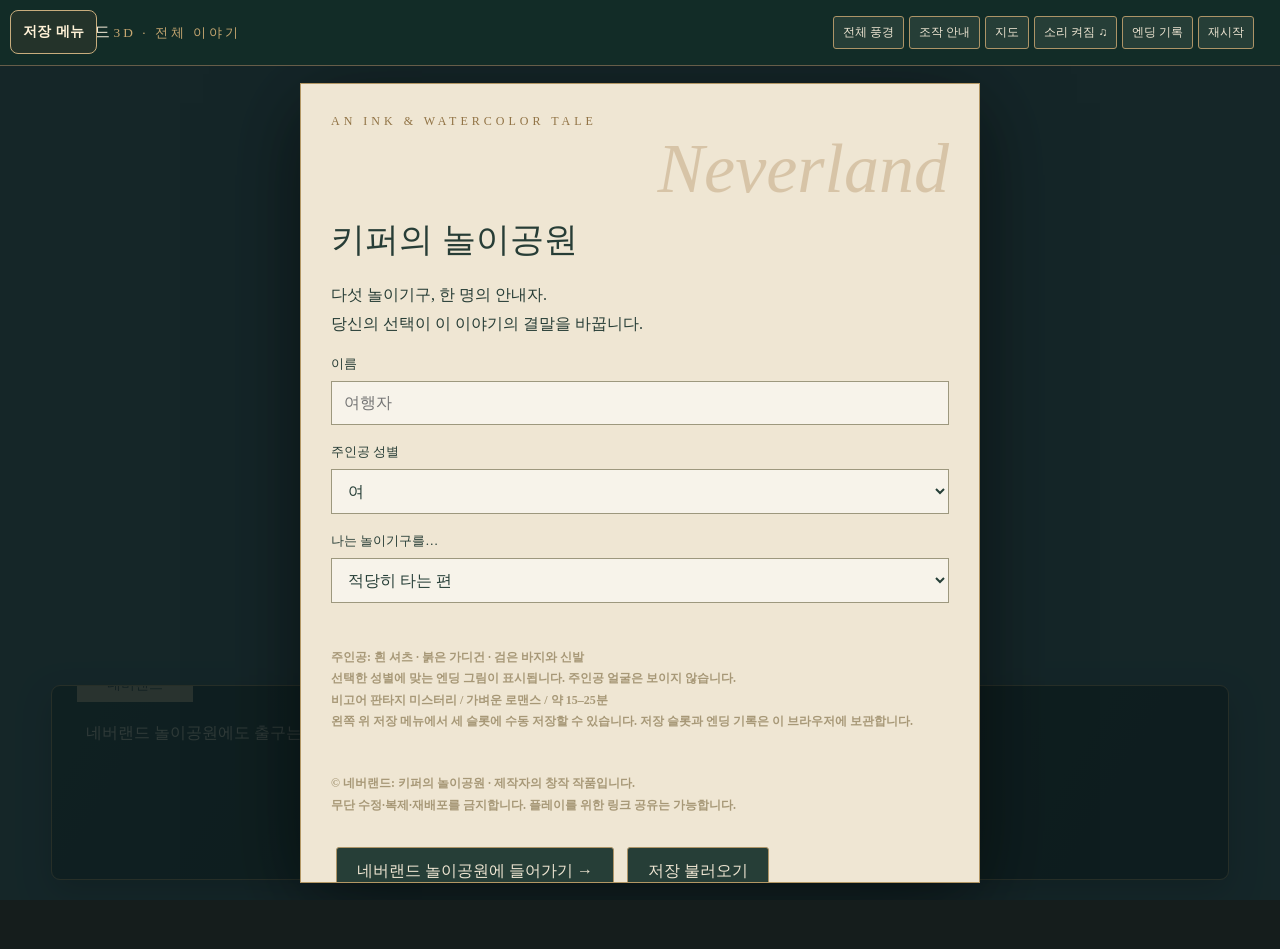
==== commit 53980191: "Save Neverland v5 game" ====
--- a/index.html
+++ b/index.html
@@ -26,8 +26,8 @@
 
 
 <aside id="ride-panel" hidden><strong id="ride-status"></strong><progress id="ride-progress" max="1" value="0"></progress><div><button id="ride-operate">기구 조작</button><button id="ride-stand">일어나기 · Q</button><button id="ride-return">공원으로 돌아가기</button></div></aside>
-<link rel="stylesheet" href="position-map.css"><link rel="stylesheet" href="carnival-scene.css"><script src="carnival-layout.js"></script><script src="ride-interiors.js"></script><script src="vendor/three.min.js"></script><script src="bgm.js"></script><script src="world.js"></script><script src="ride-interior-scenes.js"></script><script src="dreamcore-stage.js"></script><script src="reality-fracture.js"></script><script src="keeper-melt.js"></script><script src="castle-scene.js"></script><link rel="stylesheet" href="coaster.css"><script src="coaster.js"></script><script src="carnival-scene.js"></script><script src="story-core.js"></script><link rel="stylesheet" href="castle-room.css"><script src="castle-movement.js"></script><script src="castle-room.js"></script><script src="story-3d.js"></script><script src="keeper-story.js"></script><link rel="stylesheet" href="lost-boys.css"><script src="lost-boys.js"></script><link rel="stylesheet" href="ending-world.css"><script src="ending-decor.js"></script><script src="ending-dialogue.js"></script><script src="ending-world.js"></script><link rel="stylesheet" href="dialogue-controls.css"><script src="dialogue-controls.js"></script>
+<link rel="stylesheet" href="position-map.css"><link rel="stylesheet" href="carnival-scene.css"><script src="carnival-layout.js"></script><script src="ride-interiors.js"></script><script src="vendor/three.min.js"></script><script src="bgm.js"></script><script src="world.js"></script><script src="ride-interior-scenes.js"></script><script src="dreamcore-stage.js"></script><script src="reality-fracture.js"></script><script src="keeper-melt.js"></script><script src="castle-scene.js"></script><link rel="stylesheet" href="coaster.css"><link rel="stylesheet" href="coaster-lever.css"><script src="coaster-lever.js"></script><script src="coaster.js"></script><script src="mascot-scene.js"></script><script src="carnival-scene.js"></script><script src="story-core.js"></script><link rel="stylesheet" href="castle-room.css"><script src="castle-movement.js"></script><script src="castle-room.js"></script><script src="story-3d.js"></script><script src="keeper-story.js"></script><link rel="stylesheet" href="lost-boys.css"><script src="lost-boys.js"></script><link rel="stylesheet" href="ending-world.css"><script src="ending-decor.js"></script><script src="ending-dialogue.js"></script><script src="ending-world.js"></script><link rel="stylesheet" href="dialogue-controls.css"><script src="dialogue-controls.js"></script>
 
 
 <link rel="stylesheet" href="game-tools.css"><script src="game-tools.js"></script>
-<link rel="stylesheet" href="booth-games.css"><script src="booth-games.js"></script><link rel="stylesheet" href="manual-save.css"><script src="manual-save.js"></script>
+<link rel="stylesheet" href="booth-games.css"><script src="booth-games.js"></script><link rel="stylesheet" href="manual-save.css"><script src="manual-save.js"></script><link rel="stylesheet" href="mascot.css"><script src="mascot.js"></script>
--- a/full-story.css
+++ b/full-story.css
@@ -5,3 +5,4 @@
 
 /* Surviving rides drains every original color into one scarlet silhouette. */
 .keeper,.puzzle-portrait{filter:url(#keeper-melt-filter) drop-shadow(0 7px 14px #140d3066)}
+.keeper.keeper-final,.puzzle-portrait.keeper-final{filter:drop-shadow(0 7px 14px #140d3066)}
--- a/coaster.css
+++ b/coaster.css
@@ -11,3 +11,8 @@
 .coaster-active #world-mobile,.coaster-active #world-interact,.coaster-active #scenic-view{display:none!important}
 
 .coaster-active #walk-journal,.coaster-active #walking-map,.coaster-active #walking-help{display:none!important}
+
+#coaster-board.coaster-lever-open{inset:5dvh max(1rem,calc((100% - 62rem)/2)) auto;max-height:90dvh;background:transparent;border:0;padding:0}
+#coaster-board.coaster-lever-open>h2,#coaster-board.coaster-lever-open>p{display:none}
+#coaster-board .coaster-lever__handle{min-height:0;border:0;border-radius:0;background:transparent;padding:0}
+#coaster-board .coaster-lever__cancel{border:2px solid #756463;border-radius:7px;background:#f5dbb8;color:#403738;padding:.4rem .8rem}
--- a/coaster-lever.css
+++ b/coaster-lever.css
@@ -0,0 +1,22 @@
+.coaster-lever{--lever-position:0%;box-sizing:border-box;color:#403738;text-align:center;padding:clamp(.7rem,2vw,1.3rem);background:#f7f2e9;border:3px solid #514849;border-radius:14px 11px 16px 10px;box-shadow:3px 4px 0 #b9aba0;font-family:"Segoe Print","Comic Sans MS",cursive}
+.coaster-lever *{box-sizing:border-box}.coaster-lever h2,.coaster-lever p{margin:0 0 .5rem}.coaster-lever h2{font-size:clamp(1.15rem,3vw,1.65rem)}.coaster-lever p{font-size:.9rem}
+.coaster-lever__scene{position:relative;overflow:hidden;min-height:clamp(210px,30vw,310px);padding:clamp(100px,16vw,170px) clamp(55px,9vw,100px) 30px;background:repeating-linear-gradient(176deg,transparent 0 23px,#b8aba018 24px 25px),repeating-linear-gradient(95deg,#faf8f2 0 3px,#f3eee7 4px 5px);border:2px solid #a69a93;border-radius:6px 9px 5px 10px}
+.coaster-lever__track{position:relative;height:56px;width:100%}
+.coaster-lever__rail-base{position:absolute;left:-35px;right:-35px;bottom:0;height:38px;background:#f4c99f;border:4px solid #4b4443;border-radius:48% 8% 12% 45%;transform:rotate(-.3deg);box-shadow:0 3px 0 #c79d83}
+.coaster-lever__slot{position:absolute;left:0;right:0;bottom:10px;height:25px;border:3px solid #3c3838;border-radius:18px;background:repeating-linear-gradient(135deg,#555 0 4px,#777 5px 7px);box-shadow:inset 0 3px 2px #292626,0 1px 0 #a9958c}
+.coaster-lever__stop{position:absolute;z-index:1;left:-27px;bottom:35px;padding:3px 12px 1px;background:#fff0a8;border:3px solid #4b4541;transform:rotate(-2deg) skew(-8deg);font-size:clamp(1rem,3vw,1.6rem);font-weight:bold;line-height:1.1}
+.coaster-lever__warning{position:absolute;left:50px;bottom:35px;width:27%;height:22px;border:3px solid #554b42;background:repeating-linear-gradient(50deg,#f7df80 0 12px,#514b42 12px 20px);transform:skew(22deg)}
+.coaster-lever__go{position:absolute;right:-34px;bottom:34px;z-index:1;width:clamp(92px,20%,160px);padding:20px 5px 9px;background:#f9bde6;color:#48354a;font-weight:bold;font-size:clamp(1.1rem,3.2vw,1.9rem);line-height:1;clip-path:polygon(0 29%,18% 38%,13% 2%,38% 28%,50% 8%,62% 28%,85% 3%,80% 34%,100% 25%,92% 57%,100% 100%,0 100%,8% 66%);filter:drop-shadow(2px 3px 0 #55454c);transform:rotate(-2deg)}.coaster-lever__go small{color:#e06e81}
+.coaster-lever__handle{position:absolute;z-index:3;left:var(--lever-position);bottom:14px;transform:translateX(-50%);width:76px;height:116px;padding:0;border:0;background:transparent;cursor:grab;touch-action:none;user-select:none}
+.coaster-lever__handle span{position:absolute;bottom:0;left:31px;width:18px;height:63px;border:3px solid #3e3a3a;border-radius:7px;background:repeating-linear-gradient(115deg,#777 0 5px,#b2aaa2 6px 9px);transform:rotate(35deg);transform-origin:bottom;box-shadow:2px 2px 0 #81736f}
+.coaster-lever__handle span:before{content:'';position:absolute;width:66px;height:66px;left:-26px;top:-43px;border:4px solid #463839;border-radius:48% 52% 46% 54%;background:radial-gradient(ellipse at 37% 27%,#ffa5a0 0 16%,#fa686d 18% 65%,#cc4b55 67%);box-shadow:inset 3px 2px 0 #d7545c,2px 3px 0 #a18d84;transform:rotate(-35deg)}
+.coaster-lever__handle:focus-visible,.coaster-lever__cancel:focus-visible{outline:3px solid #514fda;outline-offset:3px}
+.coaster-lever__hand{display:none;position:absolute;z-index:4;left:var(--lever-position);bottom:23px;width:clamp(150px,36vw,260px);height:clamp(160px,31vw,260px);transform:translateX(-50%);pointer-events:none}
+.coaster-lever__hand:before{content:'✋';display:block;text-align:center;font-family:sans-serif;font-size:clamp(115px,25vw,200px);line-height:1;filter:grayscale(1) brightness(1.4) drop-shadow(2px 3px 1px #443b3b)}.coaster-lever__hand:has(img):before{display:none}.coaster-lever__hand img{width:100%;height:100%;object-fit:contain;object-position:bottom}
+.coaster-lever__glitch{display:none;position:absolute;inset:0;z-index:5;pointer-events:none;background:linear-gradient(transparent 22%,#00fff899 22% 23%,transparent 23% 62%,#ff00ba99 62% 63%,transparent 63%),repeating-linear-gradient(0deg,transparent 0 3px,#2b23321c 4px);mix-blend-mode:multiply}
+.coaster-lever.is-forcing .coaster-lever__hand,.coaster-lever.is-forcing .coaster-lever__glitch{display:block}.coaster-lever.is-forcing .coaster-lever__handle,.coaster-lever.is-forcing .coaster-lever__hand{transition:left .7s ease-in-out}.coaster-lever.is-forcing .coaster-lever__glitch{animation:coaster-lever-glitch .17s steps(2,end) infinite}
+@keyframes coaster-lever-glitch{0%{transform:translateX(0);opacity:.4}50%{transform:translateX(5px);opacity:.8}100%{transform:translateX(-3px);opacity:.25}}
+.coaster-lever__status{min-height:1.5em;margin-top:.8rem!important}.coaster-lever__cancel{min-height:44px;padding:.4rem .8rem;border:2px solid #756463;border-radius:7px;background:#f5dbb8;color:#403738;cursor:pointer;font:inherit}
+@media(prefers-reduced-motion:reduce){.coaster-lever.is-forcing .coaster-lever__handle,.coaster-lever.is-forcing .coaster-lever__hand{transition:none}.coaster-lever.is-forcing .coaster-lever__glitch{animation:none;opacity:.2}}
+.coaster-lever.is-reduced .coaster-lever__handle,.coaster-lever.is-reduced .coaster-lever__hand{transition:none}.coaster-lever.is-reduced .coaster-lever__glitch{animation:none;opacity:.2}
+
--- a/castle-room.css
+++ b/castle-room.css
@@ -68,5 +68,9 @@
 #castle-room[data-shop] .castle-bedroom{background-color:#251940}
 #castle-room[data-shop="drinks"] .castle-bedroom{background-image:url("assets/shop-drinks.png")}
 #castle-room[data-shop="candy"] .castle-bedroom{background-image:url("assets/shop-candy.png")}
-#castle-room:is([data-shop="drinks"],[data-shop="candy"]) .room-record{left:81%;top:57%;width:23%;height:29%}
-#castle-room:is([data-shop="drinks"],[data-shop="candy"]) .room-starlight{display:none}
+#castle-room:is([data-shop]:not([data-shop=""])) .room-record{left:81%;top:57%;width:23%;height:29%}
+#castle-room:is([data-shop]:not([data-shop=""])) .room-starlight{display:none}
+#castle-room[data-shop="rings"] .castle-bedroom{background-image:url("assets/shop-rings.png")}
+#castle-room[data-shop="stars"] .castle-bedroom{background-image:url("assets/shop-stars.png")}
+#castle-room[data-shop="pairs"] .castle-bedroom{background-image:url("assets/shop-pairs.png")}
+#castle-room[data-shop="timing"] .castle-bedroom{background-image:url("assets/shop-timing.png")}
--- a/mascot.css
+++ b/mascot.css
@@ -0,0 +1,10 @@
+#final-chase-status{position:fixed;top:12%;left:50%;transform:translateX(-50%);z-index:42;max-width:90%;padding:.65rem 1rem;background:#211733ed;color:#fff0c9;border:1px solid #b88ad1;border-radius:.55rem;text-align:center}
+#final-chase-status[hidden]{display:none}
+.chase-active #walking-map,.chase-active #walking-help,.chase-active #scenic-view,.chase-active #walk-journal{display:none!important}
+.mascot-portrait{display:block;width:min(100%,30rem);max-height:45dvh;object-fit:contain;margin:auto;border-radius:.6rem}
+#chase-touch-controls{display:none}
+@media (any-pointer:coarse){
+ .chase-active #chase-touch-controls{position:fixed;z-index:43;bottom:max(1rem,env(safe-area-inset-bottom));left:50%;transform:translateX(-50%);display:grid;grid-template-columns:repeat(3,auto);gap:.3rem;touch-action:none;user-select:none}
+ #chase-touch-controls button{min-height:44px;padding:.4rem .65rem;touch-action:none;white-space:nowrap}
+ #chase-touch-controls button:last-child{grid-column:1/-1}
+}
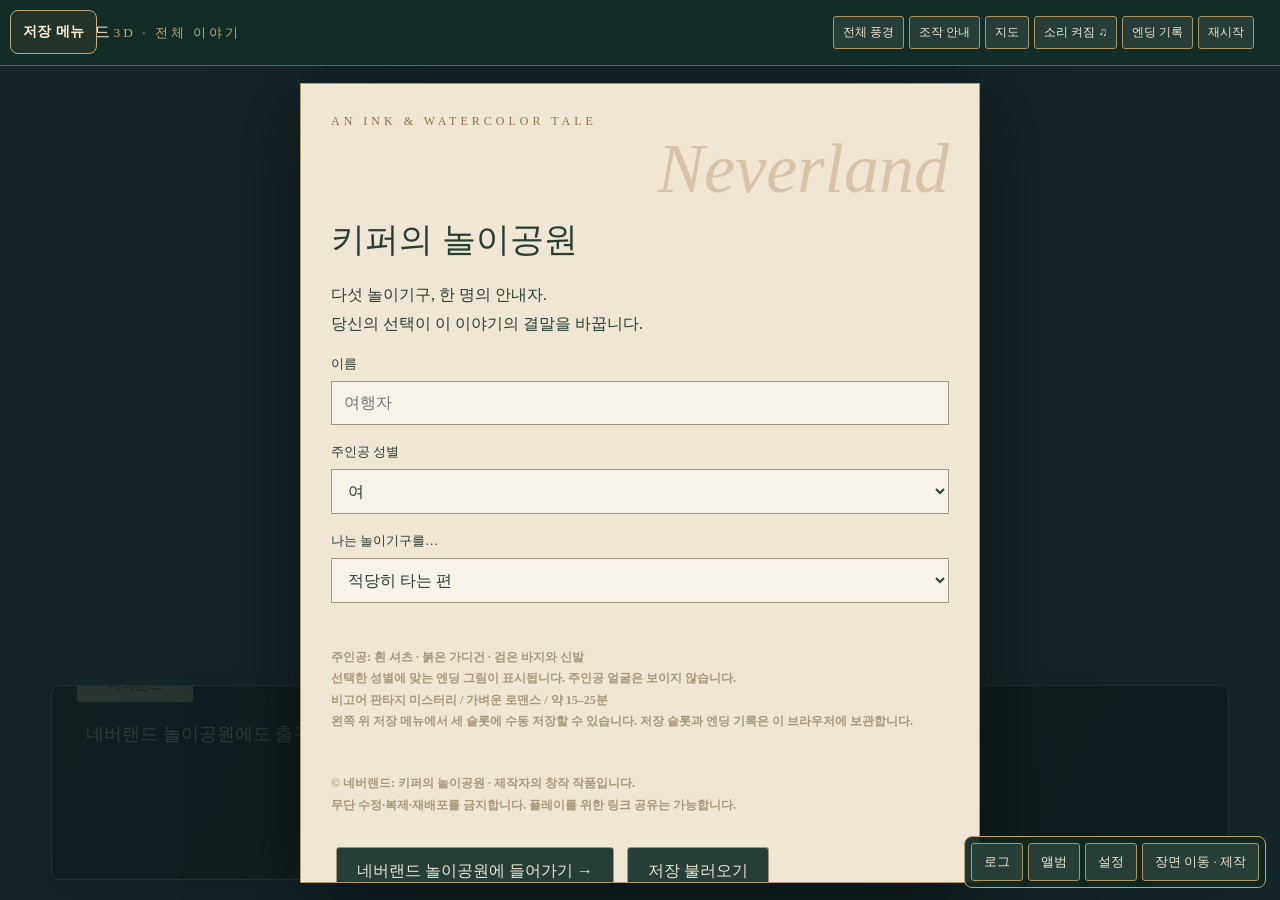
==== commit 3e2f22b3: "Save Neverland v5 gameplay and project handoff" ====
--- a/index.html
+++ b/index.html
@@ -26,8 +26,8 @@
 
 
 <aside id="ride-panel" hidden><strong id="ride-status"></strong><progress id="ride-progress" max="1" value="0"></progress><div><button id="ride-operate">기구 조작</button><button id="ride-stand">일어나기 · Q</button><button id="ride-return">공원으로 돌아가기</button></div></aside>
-<link rel="stylesheet" href="position-map.css"><link rel="stylesheet" href="carnival-scene.css"><script src="carnival-layout.js"></script><script src="ride-interiors.js"></script><script src="vendor/three.min.js"></script><script src="bgm.js"></script><script src="world.js"></script><script src="ride-interior-scenes.js"></script><script src="dreamcore-stage.js"></script><script src="reality-fracture.js"></script><script src="keeper-melt.js"></script><script src="castle-scene.js"></script><link rel="stylesheet" href="coaster.css"><link rel="stylesheet" href="coaster-lever.css"><script src="coaster-lever.js"></script><script src="coaster.js"></script><script src="mascot-scene.js"></script><script src="carnival-scene.js"></script><script src="story-core.js"></script><link rel="stylesheet" href="castle-room.css"><script src="castle-movement.js"></script><script src="castle-room.js"></script><script src="story-3d.js"></script><script src="keeper-story.js"></script><link rel="stylesheet" href="lost-boys.css"><script src="lost-boys.js"></script><link rel="stylesheet" href="ending-world.css"><script src="ending-decor.js"></script><script src="ending-dialogue.js"></script><script src="ending-world.js"></script><link rel="stylesheet" href="dialogue-controls.css"><script src="dialogue-controls.js"></script>
+<link rel="stylesheet" href="position-map.css"><link rel="stylesheet" href="carnival-scene.css"><script src="carnival-layout.js?v=20261121scene2"></script><script src="ride-interiors.js?v=20261121scene2"></script><script src="vendor/three.min.js"></script><script src="bgm.js"></script><script src="world.js"></script><script src="ride-interior-scenes.js"></script><script src="dreamcore-stage.js"></script><script src="reality-fracture.js"></script><script src="keeper-melt.js"></script><script src="castle-scene.js"></script><link rel="stylesheet" href="coaster.css"><link rel="stylesheet" href="coaster-lever.css?v=20261119e"><script src="coaster-lever.js?v=20261119d"></script><link rel="stylesheet" href="coaster-safetybar.css?v=20261121arms2"><script src="coaster-safetybar.js?v=20261121arms"></script><script src="coaster.js"></script><script src="mascot-scene.js"></script><script src="carnival-scene.js"></script><link rel="stylesheet" href="ride-interactions.css?v=20261121b"><script src="ride-interactions.js?v=20261121scene2"></script><script src="story-core.js?v=20261121scene2"></script><link rel="stylesheet" href="castle-room.css"><script src="castle-movement.js"></script><script src="castle-room.js?v=20261121scene2"></script><script src="story-3d.js?v=20261121scene2"></script><script src="keeper-story.js?v=20261121scene2"></script><link rel="stylesheet" href="lost-boys.css"><script src="lost-boys.js"></script><link rel="stylesheet" href="ending-world.css"><script src="ending-decor.js"></script><script src="ending-dialogue.js"></script><script src="ending-world.js"></script><link rel="stylesheet" href="dialogue-controls.css"><script src="dialogue-controls.js"></script>
 
 
-<link rel="stylesheet" href="game-tools.css"><script src="game-tools.js"></script>
-<link rel="stylesheet" href="booth-games.css"><script src="booth-games.js"></script><link rel="stylesheet" href="manual-save.css"><script src="manual-save.js"></script><link rel="stylesheet" href="mascot.css"><script src="mascot.js"></script>
+<link rel="stylesheet" href="game-tools.css?v=20261121scene2"><script src="game-tools.js?v=20261121scene2"></script>
+<link rel="stylesheet" href="booth-games.css"><script src="booth-games.js"></script><link rel="stylesheet" href="manual-save.css"><script src="manual-save.js?v=20261121scene2"></script><link rel="stylesheet" href="mascot.css"><script src="mascot.js"></script>
--- a/coaster-lever.css
+++ b/coaster-lever.css
@@ -1,10 +1,10 @@
-.coaster-lever{--lever-position:0%;box-sizing:border-box;color:#403738;text-align:center;padding:clamp(.7rem,2vw,1.3rem);background:#f7f2e9;border:3px solid #514849;border-radius:14px 11px 16px 10px;box-shadow:3px 4px 0 #b9aba0;font-family:"Segoe Print","Comic Sans MS",cursive}
+.coaster-lever{--lever-position:0%;box-sizing:border-box;color:#fff2ce;text-align:center;padding:clamp(1.4rem,5vw,4rem) clamp(1.3rem,6vw,4.5rem);background:#06251a url("assets/captain-lever-frame-v2.png?v=20261119") center/100% 100% no-repeat;border:0;border-radius:12px;box-shadow:0 8px 24px #0008;font-family:"Segoe Print","Comic Sans MS",cursive}
 .coaster-lever *{box-sizing:border-box}.coaster-lever h2,.coaster-lever p{margin:0 0 .5rem}.coaster-lever h2{font-size:clamp(1.15rem,3vw,1.65rem)}.coaster-lever p{font-size:.9rem}
-.coaster-lever__scene{position:relative;overflow:hidden;min-height:clamp(210px,30vw,310px);padding:clamp(100px,16vw,170px) clamp(55px,9vw,100px) 30px;background:repeating-linear-gradient(176deg,transparent 0 23px,#b8aba018 24px 25px),repeating-linear-gradient(95deg,#faf8f2 0 3px,#f3eee7 4px 5px);border:2px solid #a69a93;border-radius:6px 9px 5px 10px}
+.coaster-lever__scene{position:relative;overflow:hidden;min-height:clamp(210px,30vw,310px);padding:clamp(100px,16vw,170px) clamp(55px,9vw,100px) 30px;background:#f8f3e9eF;border:2px solid #caa967;border-radius:6px 9px 5px 10px}
 .coaster-lever__track{position:relative;height:56px;width:100%}
 .coaster-lever__rail-base{position:absolute;left:-35px;right:-35px;bottom:0;height:38px;background:#f4c99f;border:4px solid #4b4443;border-radius:48% 8% 12% 45%;transform:rotate(-.3deg);box-shadow:0 3px 0 #c79d83}
 .coaster-lever__slot{position:absolute;left:0;right:0;bottom:10px;height:25px;border:3px solid #3c3838;border-radius:18px;background:repeating-linear-gradient(135deg,#555 0 4px,#777 5px 7px);box-shadow:inset 0 3px 2px #292626,0 1px 0 #a9958c}
-.coaster-lever__stop{position:absolute;z-index:1;left:-27px;bottom:35px;padding:3px 12px 1px;background:#fff0a8;border:3px solid #4b4541;transform:rotate(-2deg) skew(-8deg);font-size:clamp(1rem,3vw,1.6rem);font-weight:bold;line-height:1.1}
+.coaster-lever__stop{position:absolute;z-index:1;left:-27px;bottom:35px;padding:3px 12px 1px;background:#fff0a8;color:#302925;border:3px solid #4b4541;transform:rotate(-2deg) skew(-8deg);font-size:clamp(1rem,3vw,1.6rem);font-weight:bold;line-height:1.1}
 .coaster-lever__warning{position:absolute;left:50px;bottom:35px;width:27%;height:22px;border:3px solid #554b42;background:repeating-linear-gradient(50deg,#f7df80 0 12px,#514b42 12px 20px);transform:skew(22deg)}
 .coaster-lever__go{position:absolute;right:-34px;bottom:34px;z-index:1;width:clamp(92px,20%,160px);padding:20px 5px 9px;background:#f9bde6;color:#48354a;font-weight:bold;font-size:clamp(1.1rem,3.2vw,1.9rem);line-height:1;clip-path:polygon(0 29%,18% 38%,13% 2%,38% 28%,50% 8%,62% 28%,85% 3%,80% 34%,100% 25%,92% 57%,100% 100%,0 100%,8% 66%);filter:drop-shadow(2px 3px 0 #55454c);transform:rotate(-2deg)}.coaster-lever__go small{color:#e06e81}
 .coaster-lever__handle{position:absolute;z-index:3;left:var(--lever-position);bottom:14px;transform:translateX(-50%);width:76px;height:116px;padding:0;border:0;background:transparent;cursor:grab;touch-action:none;user-select:none}
@@ -14,9 +14,33 @@
 .coaster-lever__hand{display:none;position:absolute;z-index:4;left:var(--lever-position);bottom:23px;width:clamp(150px,36vw,260px);height:clamp(160px,31vw,260px);transform:translateX(-50%);pointer-events:none}
 .coaster-lever__hand:before{content:'✋';display:block;text-align:center;font-family:sans-serif;font-size:clamp(115px,25vw,200px);line-height:1;filter:grayscale(1) brightness(1.4) drop-shadow(2px 3px 1px #443b3b)}.coaster-lever__hand:has(img):before{display:none}.coaster-lever__hand img{width:100%;height:100%;object-fit:contain;object-position:bottom}
 .coaster-lever__glitch{display:none;position:absolute;inset:0;z-index:5;pointer-events:none;background:linear-gradient(transparent 22%,#00fff899 22% 23%,transparent 23% 62%,#ff00ba99 62% 63%,transparent 63%),repeating-linear-gradient(0deg,transparent 0 3px,#2b23321c 4px);mix-blend-mode:multiply}
-.coaster-lever.is-forcing .coaster-lever__hand,.coaster-lever.is-forcing .coaster-lever__glitch{display:block}.coaster-lever.is-forcing .coaster-lever__handle,.coaster-lever.is-forcing .coaster-lever__hand{transition:left .7s ease-in-out}.coaster-lever.is-forcing .coaster-lever__glitch{animation:coaster-lever-glitch .17s steps(2,end) infinite}
+.coaster-lever.is-forcing .coaster-lever__hand,.coaster-lever.is-forcing .coaster-lever__glitch{display:block}.coaster-lever.is-forcing .coaster-lever__handle,.coaster-lever.is-forcing .coaster-lever__hand{transition:left 1.6s ease-in-out}.coaster-lever.is-forcing .coaster-lever__glitch{animation:coaster-lever-glitch .17s steps(2,end) infinite}
 @keyframes coaster-lever-glitch{0%{transform:translateX(0);opacity:.4}50%{transform:translateX(5px);opacity:.8}100%{transform:translateX(-3px);opacity:.25}}
 .coaster-lever__status{min-height:1.5em;margin-top:.8rem!important}.coaster-lever__cancel{min-height:44px;padding:.4rem .8rem;border:2px solid #756463;border-radius:7px;background:#f5dbb8;color:#403738;cursor:pointer;font:inherit}
 @media(prefers-reduced-motion:reduce){.coaster-lever.is-forcing .coaster-lever__handle,.coaster-lever.is-forcing .coaster-lever__hand{transition:none}.coaster-lever.is-forcing .coaster-lever__glitch{animation:none;opacity:.2}}
 .coaster-lever.is-reduced .coaster-lever__handle,.coaster-lever.is-reduced .coaster-lever__hand{transition:none}.coaster-lever.is-reduced .coaster-lever__glitch{animation:none;opacity:.2}
 
+
+@media(max-width:600px){.coaster-lever{padding:2.5rem 1.1rem 2rem}.coaster-lever__scene{padding-left:65px;padding-right:65px}.coaster-lever__hand{width:210px;height:240px}}
+.panel:has(.coaster-lever){max-width:960px;padding:0;background:transparent;box-shadow:none}
+.panel:has(.coaster-lever)>.eyebrow,.panel:has(.coaster-lever)>h1,.panel:has(.coaster-lever)>#leverText{display:none}
+.coaster-lever{padding-top:clamp(4.5rem,9vw,6.5rem);padding-bottom:clamp(3.5rem,7vw,5rem)}
+@media(max-width:600px){.coaster-lever{padding-top:4rem;padding-bottom:3.5rem}}
+
+.coaster-lever .coaster-lever__handle:hover,.coaster-lever .coaster-lever__handle:focus-visible{background:transparent}
+
+/* Signs are decorative: the slider announces its position to assistive technology. */
+.coaster-lever__stop,.coaster-lever__go{z-index:2;bottom:102px;width:clamp(92px,19vw,155px);height:clamp(46px,9vw,76px);padding:0;display:flex;align-items:center;justify-content:center;transform:none;clip-path:none;filter:none;pointer-events:none}
+.coaster-lever__stop{left:-34px}.coaster-lever__go{right:-34px}
+.coaster-lever__stop:has(img),.coaster-lever__go:has(img){border:0;background:transparent;font-size:0}
+.coaster-lever__stop img,.coaster-lever__go img{display:block;width:100%;height:100%;object-fit:contain}
+/* The rail's usable groove spans roughly 22%–78% of the illustration. */
+.coaster-lever__track{width:56%;margin:0 auto}
+.coaster-lever__rail-base{left:-39.2857%;right:auto;width:178.5714%;height:auto;aspect-ratio:3/1;bottom:28px;transform:translateY(48%);border:0;border-radius:0;box-shadow:none;background:transparent url("assets/captain-lever-rail-ornate.png?v=20261119") center/contain no-repeat;pointer-events:none}
+.coaster-lever__slot,.coaster-lever__warning{display:none}
+.coaster-lever__stop,.coaster-lever__go{bottom:12px;width:clamp(35px,7vw,75px);height:clamp(20px,3.8vw,36px);overflow:hidden;z-index:2}
+.coaster-lever__stop{left:-17%;transform:translateX(-50%)}.coaster-lever__go{right:-17%;transform:translateX(50%)}
+.coaster-lever__stop img,.coaster-lever__go img{position:absolute;left:50%;top:50%;width:200%;height:auto;max-width:none;transform:translate(-50%,-50%)}
+.coaster-lever__handle{width:80px;height:105px;bottom:1px}
+.coaster-lever__handle span{inset:0;width:100%;height:100%;border:0;border-radius:0;transform:none;box-shadow:none;background:transparent url("assets/captain-lever-knob-ornate.png?v=20261119") center/contain no-repeat;pointer-events:none}
+.coaster-lever__handle span:before{content:none}
--- a/coaster-safetybar.css
+++ b/coaster-safetybar.css
@@ -0,0 +1,23 @@
+.coaster-safetybar{--bar-position:0%;box-sizing:border-box;color:#fff0ca;text-align:center;padding:clamp(3rem,7vw,5rem) clamp(1.5rem,6vw,4rem) clamp(2rem,5vw,4rem);background:#06251a url('assets/captain-lever-frame-v2.png?v=20261119') center/100% 100% no-repeat;border-radius:12px;font-family:Georgia,'Malgun Gothic',serif}
+.coaster-safetybar *{box-sizing:border-box}.coaster-safetybar h2{margin:0 0 .35rem;font-size:clamp(1.25rem,3vw,1.8rem)}.coaster-safetybar p{margin:.3rem 0;font-size:.94rem}.safetybar__status{min-height:1.45em;color:#ffe19a}
+.safetybar__scene{position:relative;overflow:hidden;height:clamp(250px,42vh,380px);border:2px solid #b58c4b;border-radius:10px;background:radial-gradient(ellipse at 50% 18%,#47676b,#102c2c 58%,#061611);box-shadow:inset 0 0 32px #000b}
+.safetybar__seat{position:absolute;left:23%;right:23%;top:9%;bottom:-26%;border:8px ridge #d8ba80;border-radius:48% 48% 16% 16%;background:radial-gradient(ellipse at 50% 18%,#a82d3c,#471920 75%);box-shadow:0 0 0 7px #4a301e,0 10px 30px #000b}.safetybar__seat span{font-size:2rem;color:#e5c886}
+.safetybar__rails{position:absolute;inset:0 10%;border-left:6px solid #caa66c;border-right:6px solid #caa66c;opacity:.6;box-shadow:inset 3px 0 #5f492c,inset -3px 0 #5f492c}
+.safetybar__handle{position:absolute;left:11%;top:var(--bar-top,12%);width:78%;height:48px;min-height:44px!important;padding:0!important;border:5px ridge #e0bd78!important;border-radius:25px!important;background:linear-gradient(#9b2637 0 18%,#5c101a 23% 60%,#8f2530 75%,#d5a958 100%)!important;color:#f9e4ae!important;box-shadow:0 4px 4px #000a,inset 0 2px 5px #ffe7a16b;touch-action:none;cursor:grab;z-index:2;transform:translateY(-50%);user-select:none;letter-spacing:.18em}
+.safetybar__handle:active{cursor:grabbing}.safetybar__handle:focus-visible,.safetybar__actions button:focus-visible{outline:3px solid #fff1a8;outline-offset:4px}
+.safetybar__hands{position:absolute;z-index:3;pointer-events:none;left:12%;width:76%;height:45%;object-fit:contain;top:var(--hands-top,-31%);opacity:0}
+.coaster-safetybar.is-forcing .safetybar__handle,.coaster-safetybar.is-forcing .safetybar__hands{transition:top 2.1s ease-in-out}.coaster-safetybar.is-forcing .safetybar__hands{opacity:1}.safetybar__actions{display:flex;gap:.65rem;justify-content:center;margin-top:.7rem;flex-wrap:wrap}
+@media(max-width:600px){.coaster-safetybar{padding:3.8rem 1.2rem 2.3rem}.safetybar__scene{height:270px}.safetybar__seat{left:19%;right:19%}}
+@media(prefers-reduced-motion:reduce){.coaster-safetybar.is-forcing .safetybar__handle,.coaster-safetybar.is-forcing .safetybar__hands{transition:none}}
+/* Illustrated ride seat sits behind the independently movable restraint. */
+.safetybar__seat{inset:1% 4% -8%;border:0;border-radius:0;background:transparent url('assets/coaster-safety-seat.png?v=20261121') center/contain no-repeat;box-shadow:none;pointer-events:none}
+.safetybar__seat span{display:none}
+/* The illustrated restraint remains the interactive element, separate from the seat. */
+.safetybar__handle{height:64px;min-height:52px!important;border:0!important;border-radius:0!important;background:transparent url('assets/coaster-safety-handle.png?v=20261121') center/100% 300% no-repeat!important;box-shadow:none}
+.safetybar__handle span{display:none}
+
+/* A seated, faceless passenger matches the selected character profile. */
+.safetybar__rider{position:absolute;z-index:1;left:50%;top:-36%;height:165%;width:80%;object-fit:contain;object-position:center top;transform:translateX(-50%);pointer-events:none}
+
+/* Long sleeves extend above the scene while the hands follow the moving bar. */
+.safetybar__hands{top:var(--bar-top,12%);height:auto;min-height:110%;object-fit:fill;transform:translateY(-96%)}
--- a/ride-interactions.css
+++ b/ride-interactions.css
@@ -0,0 +1,29 @@
+.ride-interaction{width:100%;text-align:center;color:#f4e7c8}
+.panel:has(.ride-interaction){max-width:850px;background:#102a26;color:#f4e7c8}.panel:has(.ride-interaction) .puzzle-portrait{display:none}
+.ride-interaction h2{font-size:clamp(1.2rem,2.5vw,1.8rem);margin:.2em 0 .4em}
+.ride-interaction__hint,.ride-interaction__status{margin:.35em auto;line-height:1.5;font-size:clamp(.85rem,1.6vw,1rem)}
+.ride-interaction__status{min-height:1.5em;color:#ffdda4}
+.ride-interaction__scene{position:relative;overflow:hidden;height:clamp(260px,48vh,470px);border:2px solid #d7b87a;border-radius:8px;background:#0d2730;box-shadow:inset 0 0 45px #0009}
+.ride-interaction__art{position:absolute;inset:0;background-image:linear-gradient(#031c2388,#10262b88),url('assets/ride-minigames-atlas.png');background-size:100% 100%,300% 100%;background-repeat:no-repeat}
+.ride-interaction--1 .ride-interaction__art{background-position:center,left center}.ride-interaction--2 .ride-interaction__art{background-position:center,center center}.ride-interaction--4 .ride-interaction__art{background-position:center,right center}
+.ride-interaction__controls{position:absolute;inset:5% 7%;touch-action:none}
+.ride-interaction__lines{position:absolute;inset:0;width:100%;height:100%;overflow:visible;pointer-events:none}.ride-interaction__line{stroke:#ffe49a;stroke-width:.8;opacity:.2}.ride-interaction__line.is-lit{opacity:1;filter:drop-shadow(0 0 4px #ffd66b)}
+.ride-interaction__star{position:absolute;transform:translate(-50%,-50%);width:clamp(42px,7vw,64px);height:clamp(42px,7vw,64px);padding:0;border:1px solid #f7dc93;border-radius:50%;background:#132637c9;color:#fff2ba;font-size:2rem;box-shadow:0 0 18px #ffe38770}.ride-interaction__star.is-lit{background:#f1c95b;color:#3d2c24;box-shadow:0 0 28px #ffe986}
+.ride-interaction__wheel{position:absolute;left:50%;top:50%;width:min(48%,230px);aspect-ratio:1;transform:rotate(0);translate:-50% -50%;border:13px double #e4c280;border-radius:50%;background:radial-gradient(circle,#f3d795 0 7%,#5c3725 8% 14%,transparent 15%),repeating-conic-gradient(from 0deg,#e5c486 0deg 5deg,#253832 6deg 40deg,#e5c486 41deg 45deg);box-shadow:0 0 0 6px #593820,0 8px 20px #000b;touch-action:none;transition:transform .25s}.ride-interaction__wheel span{display:block;font-size:2rem;color:#fff2c7}
+.ride-interaction--2 .ride-interaction__wheel,.ride-interaction--4 .ride-interaction__wheel{border:0;box-shadow:none;background:transparent url('assets/ride-minigames-controls.png') no-repeat;background-size:200% 100%;filter:drop-shadow(0 6px 8px #000b)}
+.ride-interaction--2 .ride-interaction__wheel{background-position:left center}.ride-interaction--4 .ride-interaction__wheel{background-position:right center}.ride-interaction__wheel span{display:none}.ride-interaction__wheel:focus-visible{outline:3px solid #fff2b0;outline-offset:5px}
+.ride-interaction__hand{position:absolute;z-index:4;top:-50%;left:26%;width:clamp(140px,36%,310px);height:80%;object-fit:contain;opacity:0;pointer-events:none;transition:top 1s ease,opacity .5s ease,left .45s ease}.ride-interaction.is-forcing .ride-interaction__hand{opacity:1;top:-5%}.ride-interaction--1.is-forcing .ride-interaction__hand{left:var(--hand-x,6%)}.ride-interaction--4.has-reflection .ride-interaction__art{filter:hue-rotate(28deg) brightness(1.25)}
+.ride-interaction--1 .ride-interaction__hand{width:auto;max-width:none;height:70%;object-position:center bottom;transform:translate(-47%,-96%);transition:top .45s ease,left .45s ease,opacity .5s ease}
+.ride-interaction--1.is-forcing .ride-interaction__hand{left:var(--hand-x,19%);top:var(--hand-y,68%)}
+.ride-interaction__reflection{position:absolute;left:31%;bottom:-22%;z-index:3;width:35%;height:65%;object-fit:contain;transform:scaleY(-1);opacity:0;filter:blur(2px) hue-rotate(130deg);pointer-events:none;transition:opacity .4s}.ride-interaction--4.has-reflection .ride-interaction__reflection{opacity:.42;animation:ride-reflection-reach 1.1s ease both}.ride-interaction--4.is-forcing .ride-interaction__hand{transition-delay:1.1s,1.1s,1.1s}
+@keyframes ride-reflection-reach{from{transform:scaleY(-1) translateY(-35%)}to{transform:scaleY(-1) translateY(0)}}
+.ride-interaction__refuse{margin:.8em auto 0;padding:.5em 1.2em}.ride-interaction.is-forcing .ride-interaction__wheel{transition:transform 2.5s ease}
+.ride-interaction__pot{position:absolute;z-index:2;left:50%;top:3%;width:clamp(125px,36%,210px);aspect-ratio:1;border:0;padding:0;background:transparent;touch-action:none;cursor:grab;transform:translate(-50%,var(--pour-y,0%)) rotate(var(--pour-angle,0deg));filter:drop-shadow(0 8px 8px #0009);transition:transform .2s ease}
+.ride-interaction__pot:hover,.ride-interaction__pot:focus-visible{background:transparent;outline:3px solid #fff2b0;outline-offset:4px}.ride-interaction__pot img{width:100%;height:100%;object-fit:contain;pointer-events:none}
+.ride-interaction__cup{position:absolute;left:28%;bottom:7%;font-size:clamp(46px,8vw,70px);filter:drop-shadow(0 5px 5px #0009);pointer-events:none}
+.ride-interaction--4 .ride-interaction__controls:after{content:'';position:absolute;left:34%;top:48%;height:28%;width:4px;border-radius:99px;background:linear-gradient(#ffecaa,#d79d54);opacity:var(--tea-fill,0);transform:rotate(8deg);filter:drop-shadow(0 0 5px #ffdb78);pointer-events:none}
+.ride-interaction__tea{position:absolute;left:22%;top:37%;width:55%;height:10%;border-radius:50%;background:#d89d52;opacity:var(--tea-fill,0)}
+.ride-interaction--4 .ride-interaction__hand{width:48%;height:auto;max-width:none;top:var(--hand-pour-y,40%);left:var(--hand-pour-x,65%);transform:translate(-18%,-55%)}
+.ride-interaction--4.is-forcing .ride-interaction__pot{transition:transform 2.5s ease}.ride-interaction--4.is-forcing .ride-interaction__hand{top:var(--hand-pour-y,40%);left:var(--hand-pour-x,65%);transition:top 2.5s ease,left 2.5s ease,opacity .5s ease;transition-delay:1.1s,1.1s,1.1s}
+@media(max-width:600px){.ride-interaction__scene{height:300px}.ride-interaction__star{font-size:1.5rem}.ride-interaction__wheel{width:54%}}
+@media(prefers-reduced-motion:reduce){.ride-interaction__hand,.ride-interaction__wheel{transition-duration:.01ms!important}.ride-interaction__reflection{animation-duration:.01ms!important}}
--- a/game-tools.css
+++ b/game-tools.css
@@ -0,0 +1,25 @@
+:root{--dialogue-font:18px}.dialog #text{font-size:var(--dialogue-font)}#game-menu{position:fixed;right:14px;bottom:12px;z-index:45;display:flex;gap:5px;padding:6px;background:#102820ed;border:1px solid #bda371;border-radius:8px}#game-menu button{padding:9px 12px;font-size:13px}#game-tools{position:fixed;inset:0;z-index:110;display:grid;place-items:center;padding:20px;background:#061612d9;backdrop-filter:blur(7px)}#game-tools[hidden],#test-play-badge[hidden]{display:none!important}.tools-panel{width:min(820px,100%);max-height:88vh;overflow:auto;padding:26px;background:#152e27;border:1px solid #bea16b;border-radius:12px;color:#f5e8cf;box-shadow:0 24px 80px #0008}.tools-heading{display:flex;align-items:center;justify-content:space-between;gap:14px;border-bottom:1px solid #bda37155;padding-bottom:16px}.tools-heading h2{font-size:25px;font-weight:400;margin:0}#tools-content p{font-size:14px;line-height:1.8;color:#dfd1b7}#tools-content h3{font-size:17px;margin-top:26px;color:#e8c98e}#tools-content>button{margin:12px 8px 0 0}.jump-grid{display:grid;grid-template-columns:1fr 1fr;gap:9px;margin:16px 0}.jump-grid button{text-align:left;padding:15px;line-height:1.5}.setting-row{display:grid;grid-template-columns:1fr auto;gap:12px;margin:24px 0}.setting-row input{grid-column:1/-1;width:100%;padding:0;accent-color:#d9bc81}.setting-check{display:flex;gap:12px;align-items:center;line-height:1.7}.setting-check input{width:auto}.album-grid{display:grid;grid-template-columns:repeat(3,1fr);gap:12px}.album-grid article{background:#0d211b;border:1px solid #bda37155;border-radius:8px;padding:12px;text-align:center}.album-grid img{height:180px;width:100%;object-fit:contain}.album-lock{display:grid;place-items:center;height:180px;font-size:40px;color:#8c866e}#test-play-badge{position:fixed;left:12px;bottom:16px;z-index:44;background:#3c2320e8;border:1px solid #e3a48b;padding:9px 12px;font-size:12px;color:#ffe2ce}.reduce-motion *{scroll-behavior:auto!important;animation:none!important;transition:none!important}@media(max-width:650px){#game-menu{bottom:6px;right:6px;left:6px;justify-content:center}#game-menu button{padding:9px;font-size:12px}.tools-panel{padding:18px;max-height:85vh}.tools-heading h2{font-size:20px}.jump-grid{grid-template-columns:1fr}.album-grid{grid-template-columns:1fr 1fr}.album-grid img,.album-lock{height:140px}#test-play-badge{bottom:64px;left:8px;font-size:11px}#ride-panel{bottom:68px!important}}
+
+/* Scene lab: compact cards keep each real checkpoint and its variants together. */
+.tools-panel:has(.dev-console){width:min(1160px,100%);padding:0;background:#0c1719;border-color:#52736d;color:#e7eeeb}
+.tools-panel:has(.dev-console) .tools-heading{position:sticky;top:0;z-index:2;padding:16px 22px;background:#122322f5;border-bottom:1px solid #31504a}
+.tools-panel:has(.dev-console) .tools-heading h2{font:600 20px/1.2 'Segoe UI','Malgun Gothic',sans-serif;letter-spacing:.02em}
+.dev-console{padding:20px 22px 26px;font-family:'Segoe UI','Malgun Gothic',sans-serif}
+.dev-console__info{padding:14px 16px;border:1px solid #34534b;background:#142b28;border-radius:8px}
+.dev-console__info strong{font:700 12px/1.4 Consolas,monospace;letter-spacing:.12em;color:#a0dfbb}
+#tools-content.dev-console .dev-console__info p{margin:5px 0;font-size:12px;line-height:1.55;color:#c3d1cb}
+.dev-console__nav{display:flex;gap:7px;flex-wrap:wrap;margin:16px 0 8px}
+.dev-console__nav button{font-size:12px;padding:7px 12px;border-color:#456b60;background:#1b3531;color:#d8f3df}
+.dev-section{scroll-margin-top:75px;padding-top:4px}
+#tools-content.dev-console .dev-section h3{margin:22px 0 4px;color:#d2ead7;font-size:17px;font-weight:700}
+#tools-content.dev-console .dev-section__heading p{margin:0 0 12px;color:#a7beb4;font-size:12px;line-height:1.4}
+.dev-grid{display:grid;grid-template-columns:repeat(3,minmax(0,1fr));gap:10px}
+.dev-card{min-width:0;padding:14px;border:1px solid #35514a;border-radius:8px;background:#132522}
+.dev-card h4{margin:0;color:#f4e8c9;font-size:15px;line-height:1.35}
+#tools-content.dev-console .dev-card p{margin:6px 0 11px;color:#a7bbb1;font-size:12px;line-height:1.45}
+.dev-card__actions{display:flex;gap:6px;flex-wrap:wrap}
+.dev-card__actions button,.dev-console__footer button{padding:7px 10px;font-size:12px;line-height:1.3;border-color:#59816e;background:#203e36;color:#e4f5e9}
+.dev-card__actions button:hover,.dev-console__nav button:hover,.dev-console__footer button:hover{background:#315449}
+.dev-console__footer{display:flex;gap:8px;flex-wrap:wrap;margin-top:20px;padding-top:16px;border-top:1px solid #35514a}
+@media(max-width:850px){.dev-grid{grid-template-columns:repeat(2,minmax(0,1fr))}}
+@media(max-width:600px){.tools-panel:has(.dev-console) .tools-heading{padding:14px}.dev-console{padding:14px}.dev-grid{grid-template-columns:1fr}.dev-card__actions button{min-height:40px}}
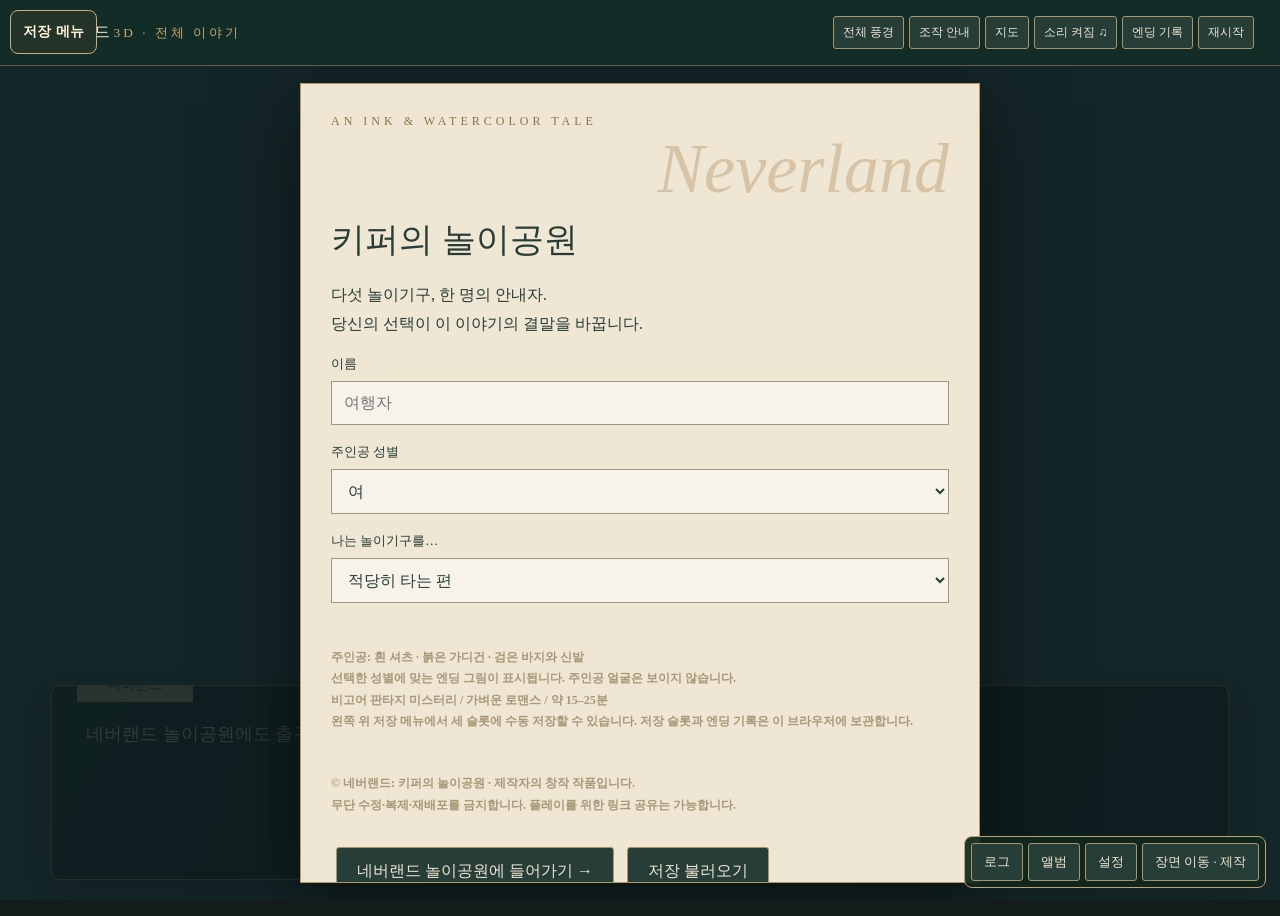
==== commit 146a93ed: "Add Neverland backstory and mirror chase" ====
--- a/index.html
+++ b/index.html
@@ -30,4 +30,4 @@
 
 
 <link rel="stylesheet" href="game-tools.css?v=20261121scene2"><script src="game-tools.js?v=20261121scene2"></script>
-<link rel="stylesheet" href="booth-games.css"><script src="booth-games.js"></script><link rel="stylesheet" href="manual-save.css"><script src="manual-save.js?v=20261121scene2"></script><link rel="stylesheet" href="mascot.css"><script src="mascot.js"></script>
+<link rel="stylesheet" href="booth-games.css"><script src="booth-games.js"></script><link rel="stylesheet" href="manual-save.css"><script src="manual-save.js?v=20261121scene2"></script><link rel="stylesheet" href="mascot.css"><script src="mascot.js"></script><script src="mirror-chase.js"></script><script src="chapter-cards.js"></script><script src="duo-dialogue.js"></script>
